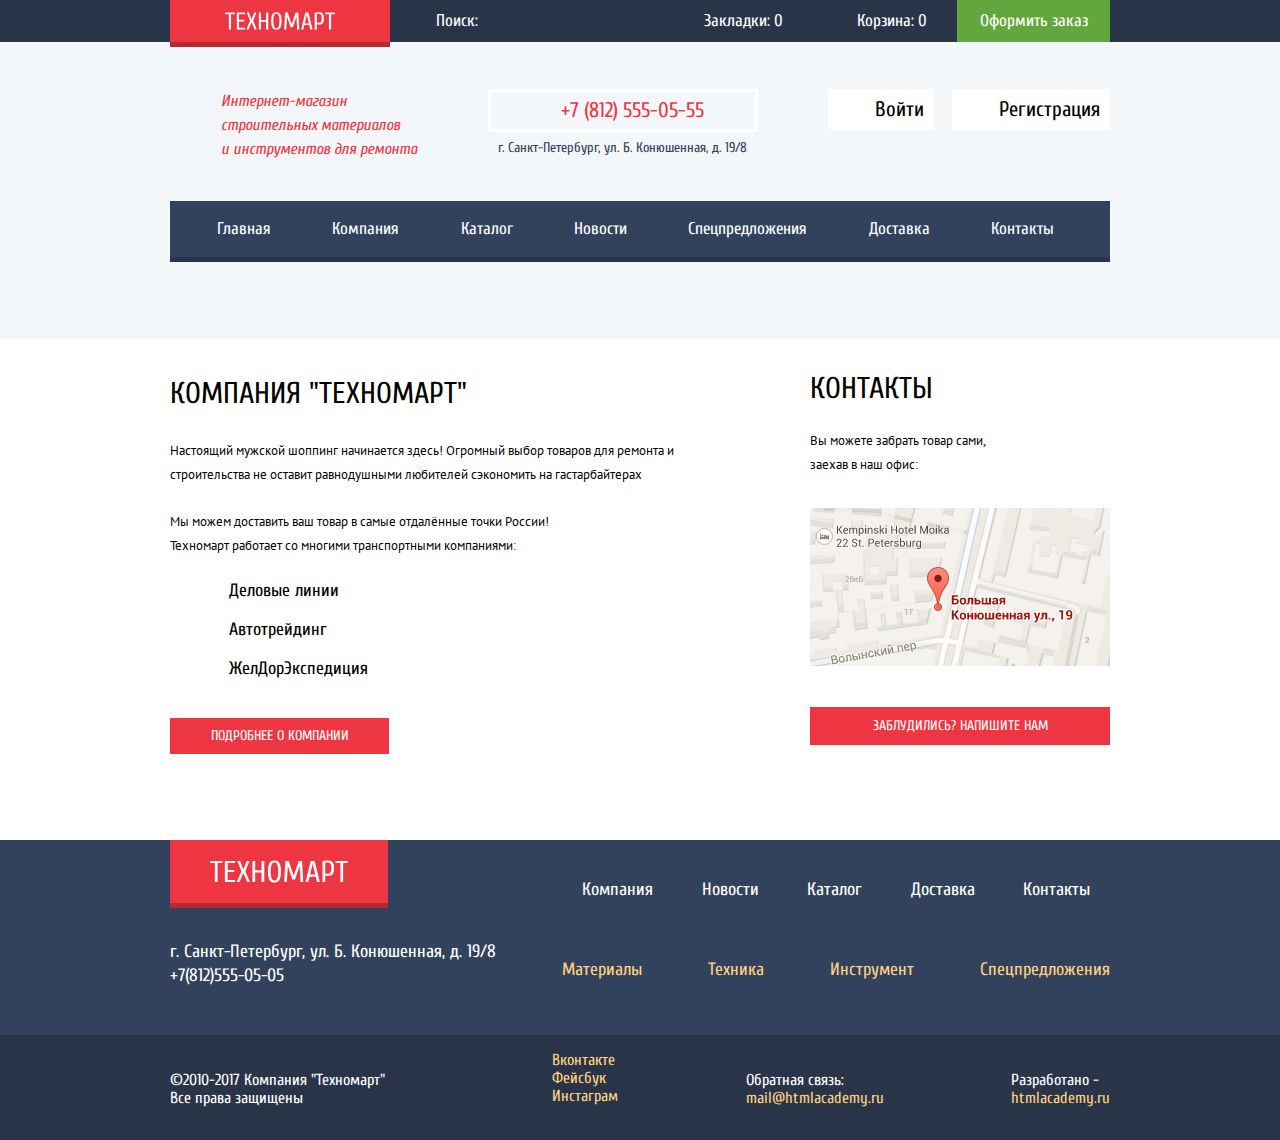
==== index.html @ fca1a218 "Исправления" ====
<!DOCTYPE html>
<html lang="ru">
  <head>
    <meta charset="utf-8">
    <title>Техномарт</title>
    <link href="https://fonts.googleapis.com/css?family=Cuprum:400,400i,700,700i%7CPT+Sans:400,700&amp;subset=cyrillic" rel="stylesheet">
    <link href="css/normalize.css" rel="stylesheet">
    <link href="css/style.css" rel="stylesheet">
  </head>
  <body>
    <header class="main-header">
      <nav class="main-navigation">
        <div class="header-top-wrapper">
          <div class="header-top center">
            <a class="main-logo">
              <img class="logo" src="img/logo-technomart.svg" width="110" height="18" alt="Техномарт">
            </a>
            <form action="https://echo.htmlacademy.ru" method="get" class="search">
              <input class="search" type="search"  name="search" placeholder="Поиск:">
            </form>
            <ul class="purchases">
              <li>
                <a href="#">Закладки: 0</a>
              </li>
              <li>
                <a class="cart" href="#">Корзина: 0</a>
              </li>
              <li class="order">
                <a href="#">Оформить заказ</a>
              </li>
            </ul>
          </div>
        </div>
        <div class="header-wrapper center">
          <div class="header-center">
            <span class="description">Интернет-магазин<br>строительных материалов<br>и инструментов для ремонта</span>
            <address class="header-address">
              <span class="header-phone">+7 (812) 555-05-55</span>
              г. Санкт-Петербург, ул. Б. Конюшенная, д. 19/8
            </address>
            <ul class="user-navigation">
              <li>
                <a class="button white-button" href="#">Войти</a>
              </li>
              <li>
                <a class="button white-button" href="#">Регистрация</a>
              </li>
            </ul>
          </div>
          <ul class="navigation">
            <li class="navigation-current">
              <a href="#">Главная</a>
            </li>
            <li>
              <a href="company.html">Компания</a>
            </li>
            <li>
              <a href="catalog.html">Каталог</a>
            </li>
            <li>
              <a href="news.html">Новости</a>
            </li>
            <li>
              <a href="special.html">Спецпредложения</a>
            </li>
            <li>
              <a href="delivery.html">Доставка</a>
            </li>
            <li>
              <a href="contacts.html">Контакты</a>
            </li>
          </ul>
        </div>
      </nav>
    </header>
    <main class="container center">
      <section class="company">
        <h3 class="caption">Компания "Техномарт"</h3>
        <p>Настоящий мужской шоппинг начинается здесь! Огромный выбор товаров для ремонта и строительства не оставит равнодушными любителей сэкономить на гастарбайтерах<p>
        <p>Мы можем доставить ваш товар в самые отдалённые точки России!<br>Техномарт работает со многими транспортными компаниями:</p>
        <ul>
          <li>Деловые линии</li>
          <li>Автотрейдинг</li>
          <li>ЖелДорЭкспедиция</li>
        </ul>
        <a class="button red-button" href="company.html">Подробнее о компании</a>
      </section>
      <section class="contacts">
        <h2 class="caption">Контакты</h2>
        <p>Вы можете забрать товар сами,<br>заехав в наш офис:</p>
        <img class="map-img" src="img/map.jpg" alt="Большая Конюшенная, 19">
        <button class="button red-button" type="button">Заблудились? Напишите нам</button>
      </section>
    </main>
    <footer class="main-footer">
      <nav class="main-footer-navigation">
        <div class="footer-wrapper">
          <div class="footer-top center">
            <a class="main-logo">
              <img class="logo" src="img/logo-technomart.svg" width="138" height="23" alt="Техномарт">
            </a>
            <ul class="sections">
              <li>
                <a href="company.html">Компания</a>
              </li>
              <li>
                <a href="news.html">Новости</a>
              </li>
              <li>
                <a href="catalog.html">Каталог</a>
              </li>
              <li>
                <a href="delivery.html">Доставка</a>
              </li>
              <li>
                <a href="contacts.html">Контакты</a>
              </li>
            </ul>
          </div>
          <div class="footer-center center">
            <address class="footer-address">г. Санкт-Петербург, ул. Б. Конюшенная, д. 19/8<br>+7(812)555-05-05</address>
            <ul class="goods">
              <li>
                <a href="#">Материалы</a>
              </li>
              <li>
                <a href="#">Техника</a>
              </li>
              <li>
                <a href="#">Инструмент</a>
              </li>
              <li>
                <a href="special.html">Спецпредложения</a>
              </li>
            </ul>
          </div>
        </div>
      </nav>
      <div class="feedback-wrapper">
        <section class="feedback center">
          <h2 class="visually-hidden">Обратная связь</h2>
          <p class="footer-copyright">
            ©2010-2017 Компания "Техномарт"<br>Все права защищены
          </p>
          <ul class="footer-social">
            <li>
              <a class="social-button" href="#" aria-label="Техномарт на ВКонтакте">Вконтакте</a>
            </li>
            <li>
              <a class="social-button" href="#" aria-label="Техномарт на Фейсбуке">Фейсбук</a>
            </li>
            <li>
              <a class="social-button" href="#" aria-label="Техномарт на Инстаграме">Инстаграм</a>
            </li>
          </ul>
          <p class="footer-feedback">
            Обратная связь:
            <a href="mailto:mail@mail.ru"><br>mail@htmlacademy.ru</a>
          </p>
          <p class="developers">
            Разработано -<br>
            <a href="https://htmlacademy.ru/intensive/htmlcss">htmlacademy.ru</a>
          </p>
        </section>
      </div>
    </footer>
    <section class="modal modal-letter">
      <h2 class="visually-hidden">Напишите нам</h2>
      <button class="modal-close" type="button">Закрыть</button>
      <form action="https://echo.htmlacademy.ru" method="get">
        <label for="1">Ваше Имя:</label>
        <input type="text" placeholder="Имя Фамилия" id="1">
        <label for="2">Ваш e-mail:</label>
        <input type="text" placeholder="email@example.com" id="2">
        <label for="3">Текст письма:</label>
        <textarea rows="6" id="3">В свободной форме</textarea>
        <button type="submit">ОТПРАВИТЬ</button>
      </form>
    </section>
    <section class="modal modal-map">
      <h2 class="visually-hidden">Карта</h2>
      <button class="modal-close" type="button">Закрыть</button>
      <img src="img/map-big.jpg" alt="Большая Конюшенная, дом 19/8">
    </section>
  </body>
</html>
---- css/style.css ----
body {
  margin: 0;
  padding: 0;
  font-family: "Cuprum", "PT Sans", Arial, sans-serif;
  font-size: 14px;
  line-height: 24px;
  font-weight: 400;
  color: #32425c;
  background-color: #ffffff;
}
a {
  text-decoration: none;
}
.main-header {
  background-color: #f4f7f9;
}
.main-navigation {
  font-size: 17px;
  line-height: 24px;
  color: #32425c;
  margin: 0;
  padding-bottom: 60px;
}
.main-navigation ul {
  list-style: none;
}
.main-navigation a {
  color: #ffffff;
}
.header-top-wrapper {
  background-color: #293449;
  width: 100%;
  height: 42px;
  margin: 0;
  margin-bottom: 47px;
}
.center {
  width: 940px;
  margin: 0 auto;
}
.header-top {
  display: flex;
  justify-content: space-between;
}
.logo {
  background-color: #ee3643;
  padding: 12px 55px;
  border-bottom: solid 5px #b52933;
  margin: 0;
  display: block;
}
.footer-top .logo {
  background-color: #ee3643;
  border-bottom: solid 5px #b52933;
  margin: 0;
  padding: 20px 40px;
  display: block;
}
.logo:hover {
  background-color: #ca2c37;
}
.logo:focus {
  background-color: #ee3643;
}
.logo:active {
  background-color: #ba2732;
}
.search input {
  font-size: 17px;
  line-height: 18px;
  color: #ffffff;
  background-color: #293449;
  border: none;
  padding: 12px 46px;
  width: 270px;
  margin: 0;
}
.search input::-webkit-input-placeholder {
  color: #ffffff;
 }
 .search input:hover {
   background-color: #212a3a;
 }
 .search input:focus {
   background-color: #ffffff;
   color: #000000;
 }
 .search input:active {
   background-color: #293449;
 }
.purchases {
  display: flex;
  justify-content: space-between;
  margin: 0;
  padding: 0;
  width: 450px;
}
.purchases li {
  flex-grow: 1;
}
.purchases a {
  display: block;
  padding: 9px 9px 9px 44px;
}
.purchases a:hover {
  background-color: #212a3a;
}
.purchases a:focus {
  background-color: #293449;
}
.purchases a:active {
  background-color: #161d29;
}
.order a {
  background-color: #63a63e;
  margin: 0;
  padding: 9px 12px;
  text-align: center;
}
.order a:hover {
  background-color: #5fbb2d;
}
.order a:focus {
  background-color: #63a63e;
}
.order a:active {
  background-color: #518534;
}
.header-center {
  display: flex;
  justify-content: space-between;
  margin-bottom: 40px;
}
.description {
  font-size: 16px;
  color: #ee3643;
  font-style: italic;
  margin: 0;
  margin-left: 51px;
}
.header-address {
  font-size: 14px;
  line-height: 24px;
  width: 270px;
  font-style: normal;
  text-align: center;
  margin: 0;
}
.header-phone {
  font-size: 21px;
  line-height: 21px;
  text-align: center;
  color: #ee3643;
  border: solid #ffffff;
  padding: 8px 30px 8px 50px;
  margin: 0;
  margin-bottom: 4px;
  display: block;
}
.button {
  font-size: 14px;
  text-align: center;
  border: none;
  text-transform: uppercase;
  cursor: pointer;
}
.user-navigation {
  display: flex;
  flex-wrap: wrap;
  justify-content: space-between;
  width: 282px;
  height: 47px;
  margin: 0;
  padding: 0;
}
 .user-navigation .white-button {
  font-size: 21px;
  line-height: 21px;
  color: #000000;
  background-color: #ffffff;
  text-transform: none;
  padding: 10px;
  margin: 0;
  display: block;
}
.user-navigation a:first-child {
  padding-left: 47px;
}
.user-navigationa :nth-child(2) {
  padding-right: 50px;
}
.user-navigation a:hover {
  color: #ee3643;
}
.user-navigation a:active {
  color: #cacaca;
}
.navigation {
  background-color: #32425c;
  display: flex;
  justify-content: space-between;
  border-bottom: solid 5px #293449;
  padding: 0 25px 0 16px;
}
.navigation li {
  flex-grow: 1;
}
.navigation a {
  display: block;
  padding: 16px;
  text-align: center;
}
.navigation a:hover {
  background-color: #293449;
}
.navigation a:focus {
  background-color: #293449;
}
.navigation a:active {
  color: #a8abaf;
  background-color: #1d2739;
}
.container {
  padding: 10px;
  margin-bottom: 76px;
  display: flex;
  justify-content: space-between;
}
.container ul {
  list-style: none;
}
.company,
.contacts {
  font-family: "PT Sans", Arial, sans-serif;
  font-size: 13px;
  line-height: 24px;
  color: #000000;
}
.company {
  width: 540px;
}
.contacts {
  width: 300px;
}
.company p {
  margin-bottom: 23px;
}
.contacts p {
  margin-bottom: 31px;
}
.caption {
  font-family: "Cuprum", Arial, sans-serif;
  font-size: 30px;
  line-height: 30px;
  font-weight:400;
  text-transform: uppercase;
}
.map-img {
  margin-bottom: 33px;
}
.contacts .red-button {
  height: 38px;
  width: 100%;
}
.company .red-button {
  width: 207px;
  display: block;
  padding: 6px;
}
.company li {
  font-family: "Cuprum", Arial, sans-serif;
  font-size: 18px;
  line-height: 20px;
  margin: 19px;
}
.company ul {
  margin-bottom: 39px;
}
.red-button {
  font-family: "Cuprum", Arial, sans-serif;
  font-size: 14px;
  color: #ffffff;
  background-color: #ee3643;
}
.red-button:hover {
  background-color: #ca2c37;
}
.red-button:active {
  background-color: #ba2732;
}
.main-footer {
  font-size: 18px;
  line-height: 24px;
  color: #ffffff;
}
.footer-wrapper {
  width: 100%;
  height: 195px;
  background-color: #32425c;
  box-sizing: border-box;
}
.main-footer ul {
  list-style: none;
}
.sections a {
  color: #ffffff;
}
.goods a {
  color: #ffd180;
}
.footer-address {
  font-style: normal;
}
.footer-top,
.footer-center {
  display: flex;
  justify-content: space-between;
}
.sections {
  display: flex;
  width: 548px;
  justify-content: space-between;
}
.sections a {
  padding: 20px;
  display: block;
}
.goods {
  display: flex;
  width: 548px;
  justify-content: space-between;
}
.goods a {
  display: block;
  margin: 0;
  padding: 0;
}
.feedback {
  font-size: 16px;
  line-height: 18px;
  color: #ffffff;
  display: flex;
  justify-content: space-between;

}
.footer-feedback,
.developers {
  padding-top: 20px;
}
.footer-feedback a:hover,
.developers a:hover {
  text-decoration: underline;
}
.footer-feedback a:active,
.developers a:active {
  color: #ee3643;
}
.feedback-wrapper {
  width: 100%;
  height: 105px;
  background-color: #293449;
  box-sizing: border-box;
}
.feedback a {
  color: #ffd180;
}
.feedback a:active {
  color: #ee3643;
}
.footer-copyright {
  padding-top: 20px;

}
.sections a:hover {
text-decoration: underline;
}
.sections a:active {
opacity: 0.5;
}
.goods a:hover {
  text-decoration: underline;
}
.goods a:active {
opacity: 0.5;
}
.breadcrumbs {
  font-family: "PT Sans", Arial, sans-serif;
  font-size: 13px;
  line-height: 18px;
  text-transform: uppercase;
  display: flex;
  justify-content: space-between;
  width: 390px;
  margin-left: 0;
  margin-right: auto;
  margin-bottom: 10px;
  list-style: none;
}
.breadcrumbs a {
  color: #000000;
}
.container-catalog {
  display: flex;
  flex-direction: column;
}
.wrapper {
  display: flex;
}
.container-catalog .title {
  font-size: 30px;
  line-height: 30px;
  text-transform: uppercase;
  display: block;
  background-color: #f2f6f8;
  margin-bottom: 30px;
  padding: 30px;
}
.filters {
  width: 220px;
}
.filter {
  font-family: "PT Sans", Arial, sans-serif;
  font-size: 15px;
  line-height: 20px;
  color: #000000;
  text-transform: uppercase;
}
.fieldset {
  border: none;
}
.filter-name {
  font-size: 13px;
  line-height: 30px;
  font-weight: bold;
}
.filter .white-button {
  font-size: 13px;
  text-align: center;
  color: #000000;
  background-color: #ffffff;
  text-transform: uppercase;
  border: 1px solid #e5e5e5;
}
.catalog {
  display: flex;
  flex-wrap: wrap;
  justify-content: space-between;
}
.catalog-items {
  display: flex;
  flex-wrap: wrap;
  justify-content: space-between;
  margin: 0;
  padding: 0;
}
.catalog h3 {
  font-family: "PT Sans", Arial, sans-serif;
  font-size: 18px;
  font-weight: bold;
  line-height: 20px;
  text-align: center;
  padding: 15px;
  margin: 0;
}
.catalog-item {
  position: relative;
  display: flex;
  flex-direction: column;
  margin-right: 20px;
  margin-bottom: 20px;
  background-color: #fff;
  border: 1px solid #eaeaea;
  flex-shrink: 1;
}
.catalog-item:hover {
  box-shadow: 5px 5px 5px 5px rgba(41, 52, 73, 50%);
}
.catalog-item a {
  color: #000000;
}
.old-price {
 font-size: 18px;
 line-height: 20px;
 font-weight: 700;
 color: #999999;
 text-decoration:line-through;
 text-align: center;
 padding: 0;
 margin: 0;
}
.catalog-item .red-arrow-button {
  font-size: 17px;
  font-weight: bold;
  color: #ffffff;
  background-color: #ee3643;
  padding: 10px;
  position: absolute;
  left: 70px;
  top: 240px;
}
.green-button {
  font-size: 14px;
  line-height: 18px;
  color: #ffffff;
  background-color: #63a63e;
  border: solid #63a63e;
  padding: 5px 20px;
  border-radius: 2px;
}
.green-button:hover {
  background-color: #5fbb2d;
  border: solid #5fbb2d;
  box-shadow: 0 2px 0 0 #367315;
}
.green-border-button {
  font-size: 14px;
  line-height: 18px;
  color: #000000;
  background-color: #ffffff;
  border: solid #63a63e;
  padding: 5px 20px;
  border-radius: 2px;
}
.green-border-button:hover {
  border: solid #32425c;
}
.product-buttons {
  display: flex;
  flex-direction: column;
}
.cart-full {
  background-color: #ee3643;
}
.logo:hover {
  background-color: #ca2c37;
}
.user-navigation .underlined-button {
  font-size: 16px;
  line-height: 18px;
  color: #32425c;
  text-transform: none;
  text-decoration: underline;
}
.pagination-list {
  display: flex;
  justify-content: space-between;
  width: 201px;
}
.pagination-list .pagination-item {
  font-size: 13px;
  line-height: 18px;
  color: #000000;
  text-transform: uppercase;
  border: solid 1px #e5e5e5;
  padding: 8px 15px;
  margin: 5px;
  border-radius: 4px;
}
 .pagination-list .pagination-item-current {
  color: #ffffff;
  background-color: #ee3643;
  border: solid 1px #ee3643;
  padding: 8px 17px;
}
.pagination-item:hover {
border: solid 1px #bdc6ca;
}
.product-buttons {
  display: none;
}
.catalog-item:hover img {
  display: none;
}
.catalog-item:hover .product-buttons {
  display: block;
}
  .modal-map,
  .modal-buy,
  .modal-letter {
    display: none;
  }
.visually-hidden {
    position: absolute;
    width: 1px;
    height: 1px;
    margin: -1px;
    border: 0;
    padding: 0;
    clip: rect (0 0 0 0);
    overflow: hidden;
  }
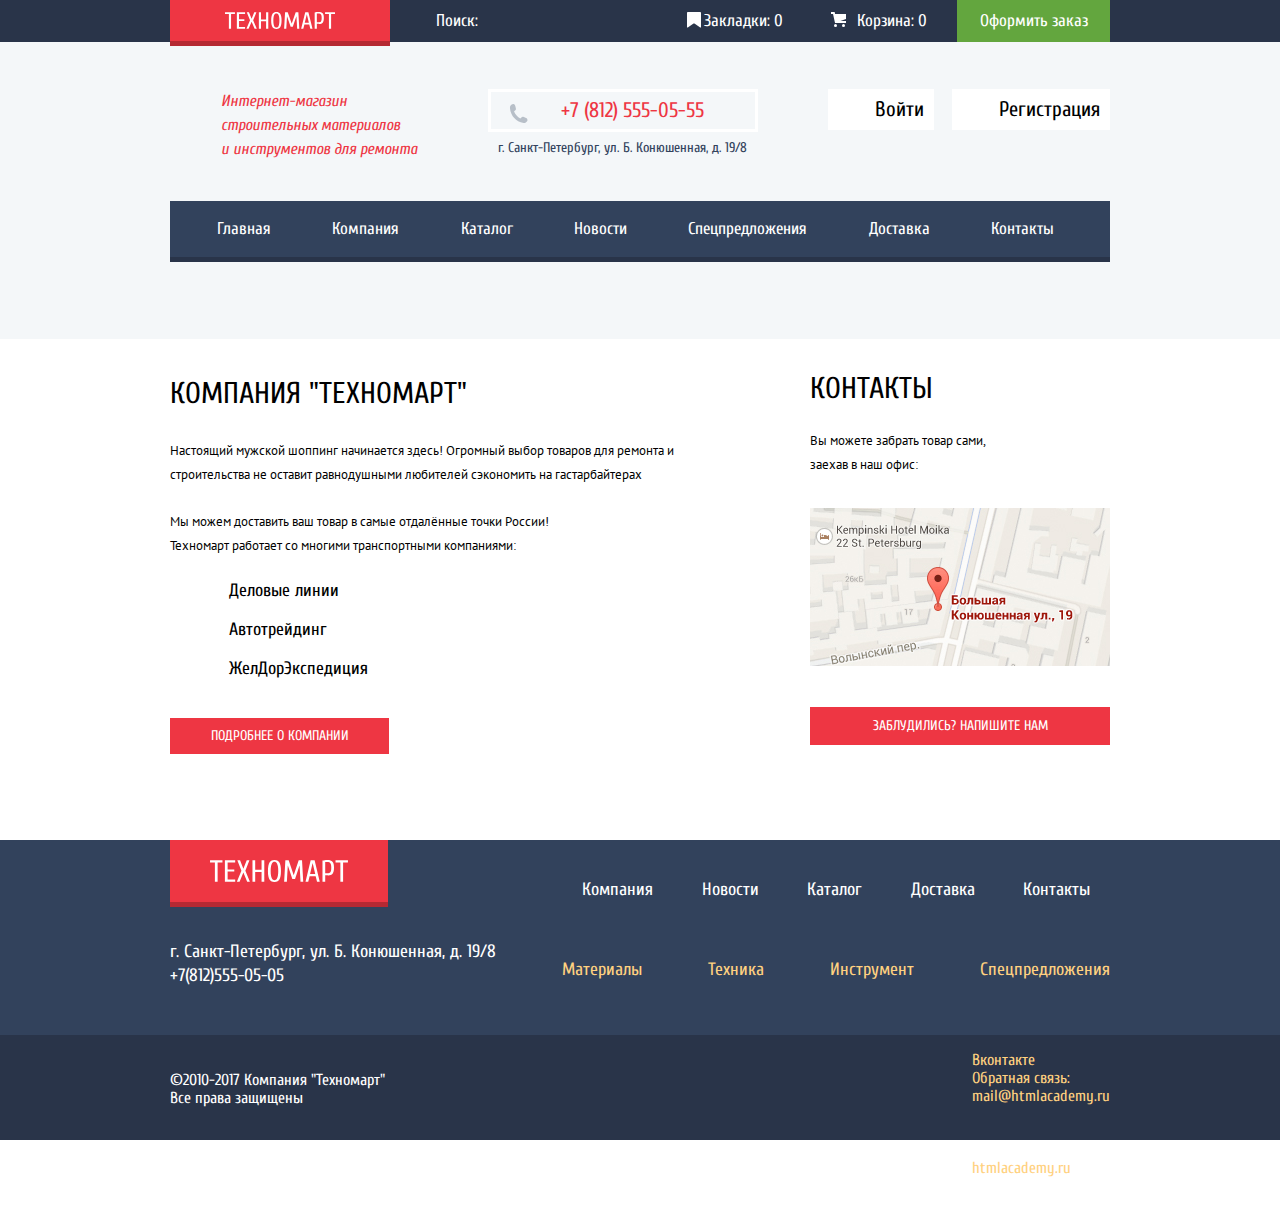
==== commit d39837d8: "Задание 7" ====
--- a/index.html
+++ b/index.html
@@ -16,11 +16,11 @@
               <img class="logo" src="img/logo-technomart.svg" width="110" height="18" alt="Техномарт">
             </a>
             <form action="https://echo.htmlacademy.ru" method="get" class="search">
-              <input class="search" type="search"  name="search" placeholder="Поиск:">
+              <input class="search-input" type="search"  name="search" placeholder="Поиск:">
             </form>
             <ul class="purchases">
               <li>
-                <a href="#">Закладки: 0</a>
+                <a class="bookmarks" href="#">Закладки: 0</a>
               </li>
               <li>
                 <a class="cart" href="#">Корзина: 0</a>
@@ -144,13 +144,13 @@
           </p>
           <ul class="footer-social">
             <li>
-              <a class="social-button" href="#" aria-label="Техномарт на ВКонтакте">Вконтакте</a>
+              <a class="social-button" href="#" aria-label="Техномарт на ВКонтакте"><span class="visually-hidden>">Вконтакте</span></a>
             </li>
             <li>
-              <a class="social-button" href="#" aria-label="Техномарт на Фейсбуке">Фейсбук</a>
+              <a class="social-button" href="#" aria-label="Техномарт на Фейсбуке"><span class="visually-hidden>Фейсбук</span></a>
             </li>
             <li>
-              <a class="social-button" href="#" aria-label="Техномарт на Инстаграме">Инстаграм</a>
+              <a class="social-button" href="#" aria-label="Техномарт на Инстаграме"><span class="visually-hidden>Инстаграм</span></a>
             </li>
           </ul>
           <p class="footer-feedback">
--- a/css/style.css
+++ b/css/style.css
@@ -11,6 +11,10 @@
 a {
   text-decoration: none;
 }
+img {
+  max-width: 100%;
+  height: auto;
+}
 .main-header {
   background-color: #f4f7f9;
 }
@@ -65,7 +69,7 @@
 .logo:active {
   background-color: #ba2732;
 }
-.search input {
+.search-input {
   font-size: 17px;
   line-height: 18px;
   color: #ffffff;
@@ -75,17 +79,17 @@
   width: 270px;
   margin: 0;
 }
-.search input::-webkit-input-placeholder {
+.search-input::-webkit-input-placeholder {
   color: #ffffff;
  }
- .search input:hover {
+ .search-input:hover {
    background-color: #212a3a;
  }
- .search input:focus {
+ .search-input:focus {
    background-color: #ffffff;
    color: #000000;
  }
- .search input:active {
+ .search-input:active {
    background-color: #293449;
  }
 .purchases {
@@ -449,6 +453,8 @@
 .catalog-items {
   display: flex;
   flex-wrap: wrap;
+  align-content: stretch;
+  align-items: stretch;
   justify-content: space-between;
   margin: 0;
   padding: 0;
@@ -463,17 +469,21 @@
   margin: 0;
 }
 .catalog-item {
-  position: relative;
   display: flex;
   flex-direction: column;
-  margin-right: 20px;
-  margin-bottom: 20px;
+  justify-content: space-between;
+  align-items: center;
   background-color: #fff;
   border: 1px solid #eaeaea;
-  flex-shrink: 1;
+  width: 220px;
+  margin-right: 20px;
+  margin-bottom: 20px
 }
 .catalog-item:hover {
   box-shadow: 5px 5px 5px 5px rgba(41, 52, 73, 50%);
+  display: flex;
+  flex-wrap: wrap;
+  justify-content: space-between;
 }
 .catalog-item a {
   color: #000000;
@@ -493,10 +503,7 @@
   font-weight: bold;
   color: #ffffff;
   background-color: #ee3643;
-  padding: 10px;
-  position: absolute;
-  left: 70px;
-  top: 240px;
+  padding: 7px;
 }
 .green-button {
   font-size: 14px;
@@ -504,8 +511,10 @@
   color: #ffffff;
   background-color: #63a63e;
   border: solid #63a63e;
-  padding: 5px 20px;
+  padding: 5px 43px;
   border-radius: 2px;
+  display: block;
+  margin: 40px 20px 10px 20px;
 }
 .green-button:hover {
   background-color: #5fbb2d;
@@ -518,8 +527,10 @@
   color: #000000;
   background-color: #ffffff;
   border: solid #63a63e;
-  padding: 5px 20px;
+  padding: 5px 30px;
   border-radius: 2px;
+  display: block;
+  margin: 0 20px;
 }
 .green-border-button:hover {
   border: solid #32425c;
@@ -527,6 +538,9 @@
 .product-buttons {
   display: flex;
   flex-direction: column;
+  justify-content: space-between;
+  width: 220px;
+  padding-left: 25px;
 }
 .cart-full {
   background-color: #ee3643;
@@ -574,18 +588,90 @@
 .catalog-item:hover .product-buttons {
   display: block;
 }
+.search {
+  position: relative;
+}
+.search-input::before {
+  content: "";
+  position: absolute;
+  width: 17px;
+  height: 17px;
+  background-image: url(/img/icon-search.svg);
+  background-repeat: no-repeat;
+  background-position: 0 0;
+  top: 15px;
+  left: 16px;
+}
+.purchases .bookmarks {
+  position: relative;
+}
+.purchases .bookmarks::before {
+  content: "";
+  position: absolute;
+  width: 16px;
+  height: 18px;
+  background-image: url(/img/icon-bookmark.svg);
+  background-repeat: no-repeat;
+  background-position: 0 0;
+  top: 12px;
+  left: 27px;
+}
+.cart {
+  position: relative;
+}
+.cart::before {
+  content: "";
+  position: absolute;
+  width: 17px;
+  height: 17px;
+  background-image: url(/img/icon-cart.svg);
+  background-repeat: no-repeat;
+  background-position: 0 0;
+  top: 12px;
+  left: 18px;
+}
+.header-phone {
+  position: relative;
+}
+.header-phone::before {
+  content: "";
+  position: absolute;
+  width: 20px;
+  height: 20px;
+  background-image: url(/img/icon-phone.svg);
+  background-repeat: no-repeat;
+  background-position: 0 0;
+  top: 12px;
+  left: 18px;
+}
+.user-navigaton a {
+  position: relative;
+}
+.user-navigaton a::before {
+  content: "";
+  position: absolute;
+  width: 21px;
+  height: 19px;
+  background-image: url(/img/icon-login.svg);
+  background-repeat: no-repeat;
+  background-position: 0 0;
+  top: 14px;
+  left: 15px;
+}
   .modal-map,
   .modal-buy,
   .modal-letter {
-    display: none;
-  }
-.visually-hidden {
-    position: absolute;
-    width: 1px;
-    height: 1px;
-    margin: -1px;
-    border: 0;
-    padding: 0;
-    clip: rect (0 0 0 0);
-    overflow: hidden;
-  }
+   display: none;
+}
+.visually-hidden:not(:focus):not(:active) {
+  position: absolute;
+  width: 1px;
+  height: 1px;
+  margin: -1px;
+  border: 0;
+  padding: 0;
+  white-space: nowrap;
+  clip-path: inset(100%);
+  clip: rect(0 0 0 0);
+  overflow: hidden;
+}
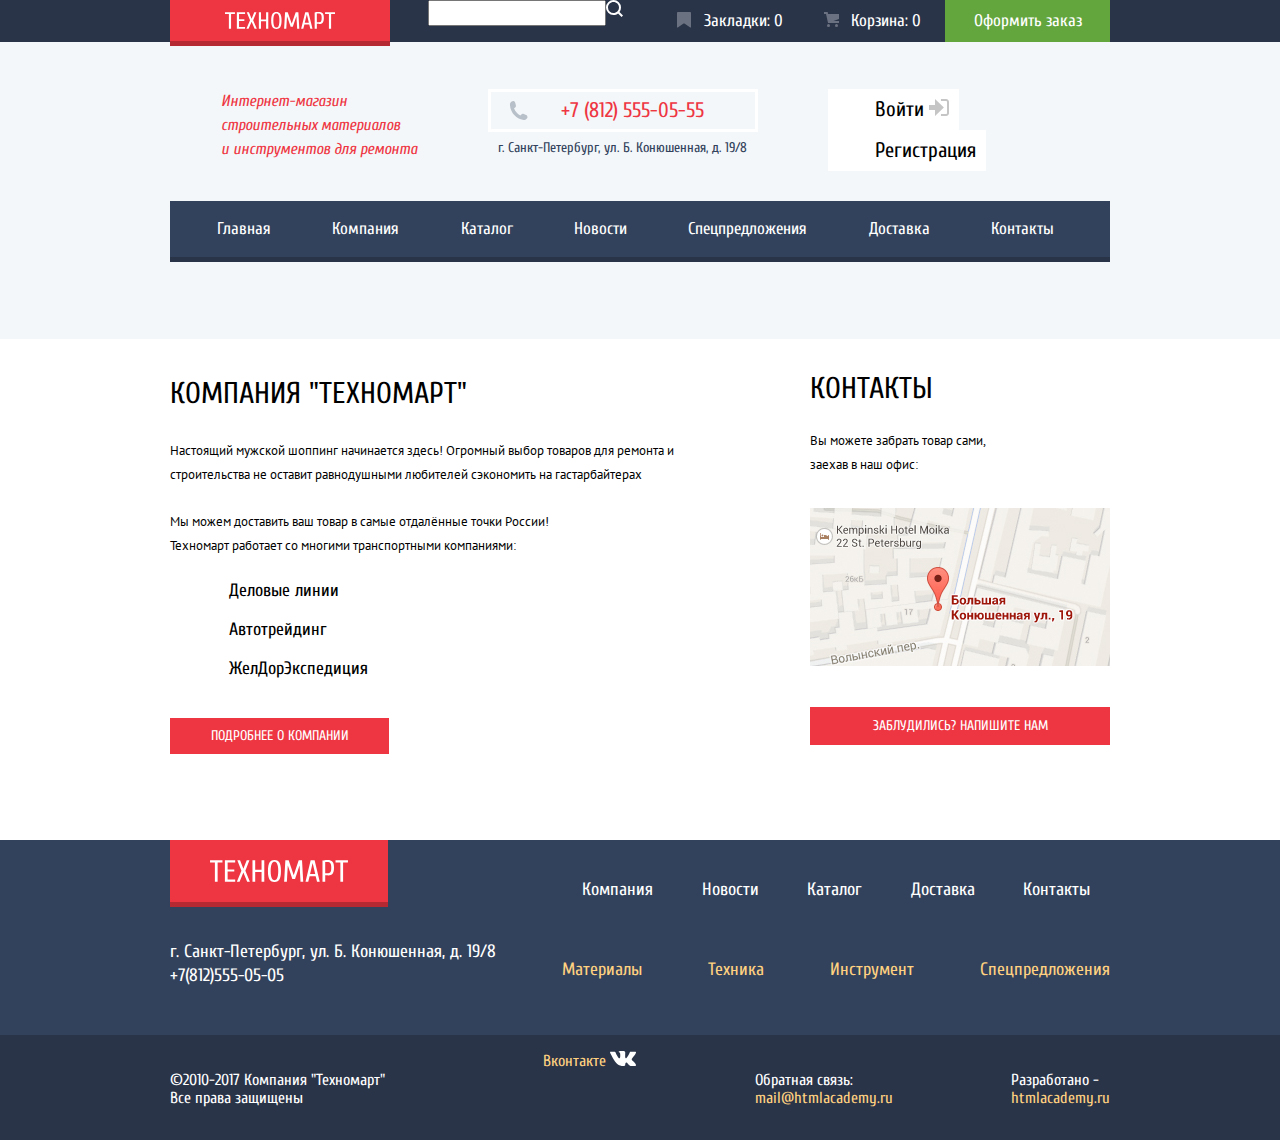
==== commit 6513a359: "7 задание" ====
--- a/index.html
+++ b/index.html
@@ -16,7 +16,13 @@
               <img class="logo" src="img/logo-technomart.svg" width="110" height="18" alt="Техномарт">
             </a>
             <form action="https://echo.htmlacademy.ru" method="get" class="search">
-              <input class="search-input" type="search"  name="search" placeholder="Поиск:">
+              <div class="search-wrapper">
+                <input class="search-input" type="search"  name="search" placeholder="Поиск:">
+                <svg class="icon" xmlns="http://www.w3.org/2000/svg" width="17" height="17" viewBox="0 0 17 17"><path fill="#ffffff"
+                  d="M17 15.586l-3.542-3.542A7.465 7.465 0 0 0 15 7.5 7.5 7.5 0 1 0 7.5 15c1.71 0 3.282-.579 4.544-1.542L15.586
+                  17 17 15.586zM2 7.5C2 4.467 4.467 2 7.5 2 10.532 2 13 4.467 13 7.5c0 3.032-2.468 5.5-5.5 5.5A5.506 5.506 0 0 1
+                   2 7.5z"/></svg>
+               </div>
             </form>
             <ul class="purchases">
               <li>
@@ -40,7 +46,10 @@
             </address>
             <ul class="user-navigation">
               <li>
-                <a class="button white-button" href="#">Войти</a>
+                <a class="button white-button" href="#">Войти
+                  <svg xmlns="http://www.w3.org/2000/svg" width="20" height="17" viewBox="0 0 20 17"><path fill="#c5c5c5" d="M14.875 8.5L6 0v6H0v5h6v6z"/><path fill="#c5c5c5" d="M16.986 15.01h-5.027V17h5.027c2.178 0 3.004-1.81 3.029-3.026V3.028C19.99 1.811 19.164 0 16.986 0h-5.027v1.99h5.027c.839 0 .992.681 1.01 1.057v10.904c-.017.376-.171 1.059-1.01 1.059z"/>
+                  </svg>
+                </a>
               </li>
               <li>
                 <a class="button white-button" href="#">Регистрация</a>
@@ -144,13 +153,22 @@
           </p>
           <ul class="footer-social">
             <li>
-              <a class="social-button" href="#" aria-label="Техномарт на ВКонтакте"><span class="visually-hidden>">Вконтакте</span></a>
-            </li>
-            <li>
-              <a class="social-button" href="#" aria-label="Техномарт на Фейсбуке"><span class="visually-hidden>Фейсбук</span></a>
-            </li>
-            <li>
-              <a class="social-button" href="#" aria-label="Техномарт на Инстаграме"><span class="visually-hidden>Инстаграм</span></a>
+              <a class="social-button" href="#" aria-label="Техномарт на ВКонтакте"><span class="visually-hidden>">Вконтакте</span>
+                <svg xmlns="http://www.w3.org/2000/svg" width="26" height="15" viewBox="0 0 26 15"><path fill="#FFF" d="M16.138 11.51c.956-.309 2.18 2.04 3.483 2.939.978.681 1.727.534 1.727.534l3.473-.05s1.815-.112.957-1.554c-.071-.12-.503-1.069-2.585-3.022-2.177-2.043-1.882-1.712.739-5.244 1.597-2.153 2.236-3.468 2.036-4.028-.192-.539-1.365-.399-1.365-.399L20.69.713c-.381.001-.704.119-.851.515-.003.004-.621 1.666-1.445 3.079-1.741 2.989-2.436 3.148-2.724 2.961-.661-.433-.494-1.737-.494-2.664 0-2.897.432-4.105-.846-4.417-.427-.104-.739-.172-1.828-.182-1.392-.021-2.574 0-3.244.329-.445.223-.786.712-.579.74.26.035.843.16 1.155.586.401.552.389 1.789.389 1.789s.229 3.411-.54 3.834c-.528.29-1.25-.302-2.803-3.016-.793-1.388-1.392-2.922-1.392-2.922s-.116-.285-.326-.441c-.25-.185-.6-.244-.6-.244L.848.684S.29.7.085.946c-.182.218-.015.668-.015.668s2.909 6.881 6.203 10.347c3.02 3.182 6.452 2.971 6.452 2.971h1.555s.469-.054.709-.312c.224-.24.214-.691.214-.691s-.031-2.109.935-2.419z"/>
+                </svg>
+              </a>
+            </li>
+            <li>
+              <a class="social-button" href="#" aria-label="Техномарт на Фейсбуке"><span class="visually-hidden>Фейсбук</span>
+                <svg xmlns="http://www.w3.org/2000/svg" width="12" height="22" viewBox="0 0 12 22"><path fill="#FFF" d="M12 4V0H8a4 4 0 0 0-4 4v4H0v4h4v10h4V12h4V8H8V4h4z"/>
+                </svg>
+              </a>
+            </li>
+            <li>
+              <a class="social-button" href="#" aria-label="Техномарт на Инстаграме"><span class="visually-hidden>Инстаграм</span>
+                <svg xmlns="http://www.w3.org/2000/svg" width="21" height="21" viewBox="0 0 21 21"><path fill="#FFF" d="M18 0H3C1.35 0 0 1.35 0 3v15c0 1.65 1.35 3 3 3h15c1.65 0 3-1.35 3-3V3c0-1.65-1.35-3-3-3zm-7.5 7c1.93 0 3.5 1.57 3.5 3.5S12.43 14 10.5 14 7 12.43 7 10.5 8.57 7 10.5 7zM18 18H3V9h1.181A6.504 6.504 0 0 0 4 10.5a6.5 6.5 0 1 0 13 0 6.45 6.45 0 0 0-.181-1.5H18v9zm0-11h-4V3h4v4z"/>
+                </svg>
+              </a>
             </li>
           </ul>
           <p class="footer-feedback">
--- a/css/style.css
+++ b/css/style.css
@@ -69,14 +69,18 @@
 .logo:active {
   background-color: #ba2732;
 }
+.search-wrapper {
+  display: flex;
+}
+}
 .search-input {
   font-size: 17px;
   line-height: 18px;
   color: #ffffff;
   background-color: #293449;
   border: none;
-  padding: 12px 46px;
   width: 270px;
+  padding: 12px;
   margin: 0;
 }
 .search-input::-webkit-input-placeholder {
@@ -97,7 +101,9 @@
   justify-content: space-between;
   margin: 0;
   padding: 0;
-  width: 450px;
+  max-width: 450px;
+  flex-wrap: wrap;
+  flex-grow: 1;
 }
 .purchases li {
   flex-grow: 1;
@@ -105,6 +111,7 @@
 .purchases a {
   display: block;
   padding: 9px 9px 9px 44px;
+  max-width: 150px;
 }
 .purchases a:hover {
   background-color: #212a3a;
@@ -118,8 +125,9 @@
 .order a {
   background-color: #63a63e;
   margin: 0;
-  padding: 9px 12px;
+  padding: 9px 21px;
   text-align: center;
+  display: block;
 }
 .order a:hover {
   background-color: #5fbb2d;
@@ -588,20 +596,6 @@
 .catalog-item:hover .product-buttons {
   display: block;
 }
-.search {
-  position: relative;
-}
-.search-input::before {
-  content: "";
-  position: absolute;
-  width: 17px;
-  height: 17px;
-  background-image: url(/img/icon-search.svg);
-  background-repeat: no-repeat;
-  background-position: 0 0;
-  top: 15px;
-  left: 16px;
-}
 .purchases .bookmarks {
   position: relative;
 }
@@ -610,13 +604,23 @@
   position: absolute;
   width: 16px;
   height: 18px;
-  background-image: url(/img/icon-bookmark.svg);
+  background-image: url(../img/icon-bookmark.svg);
   background-repeat: no-repeat;
   background-position: 0 0;
   top: 12px;
-  left: 27px;
-}
-.cart {
+  left: 17px;
+  opacity: 0.3;
+}
+.purchases .bookmarks:hover:before {
+  opacity: 1;
+}
+.purchases .bookmarks:focus:before {
+  opacity: 0.3;
+}
+.purchases .bookmarks:active:before {
+  opacity: 0.3;
+}
+.purchases .cart {
   position: relative;
 }
 .cart::before {
@@ -624,11 +628,21 @@
   position: absolute;
   width: 17px;
   height: 17px;
-  background-image: url(/img/icon-cart.svg);
+  background-image: url(../img/icon-cart.svg);
   background-repeat: no-repeat;
   background-position: 0 0;
   top: 12px;
-  left: 18px;
+  left: 17px;
+  opacity: 0.3;
+}
+.purchases .cart:hover:before {
+  opacity: 1;
+}
+.purchases .cart:focus:before {
+  opacity: 0.3;
+}
+.purchases .cart:active:before {
+  opacity: 0.3;
 }
 .header-phone {
   position: relative;
@@ -638,25 +652,20 @@
   position: absolute;
   width: 20px;
   height: 20px;
-  background-image: url(/img/icon-phone.svg);
+  background-image: url(../img/icon-phone.svg);
   background-repeat: no-repeat;
   background-position: 0 0;
-  top: 12px;
+  top: 9px;
   left: 18px;
 }
-.user-navigaton a {
-  position: relative;
-}
-.user-navigaton a::before {
-  content: "";
-  position: absolute;
-  width: 21px;
-  height: 19px;
-  background-image: url(/img/icon-login.svg);
-  background-repeat: no-repeat;
-  background-position: 0 0;
-  top: 14px;
-  left: 15px;
+.user-navigation .white-button:hover path {
+  fill: #32425c;
+}
+.social-button:hover path {
+fill: #ee3643;
+}
+.search-wrapper:hover path {
+  fill: #f0525d;
 }
   .modal-map,
   .modal-buy,
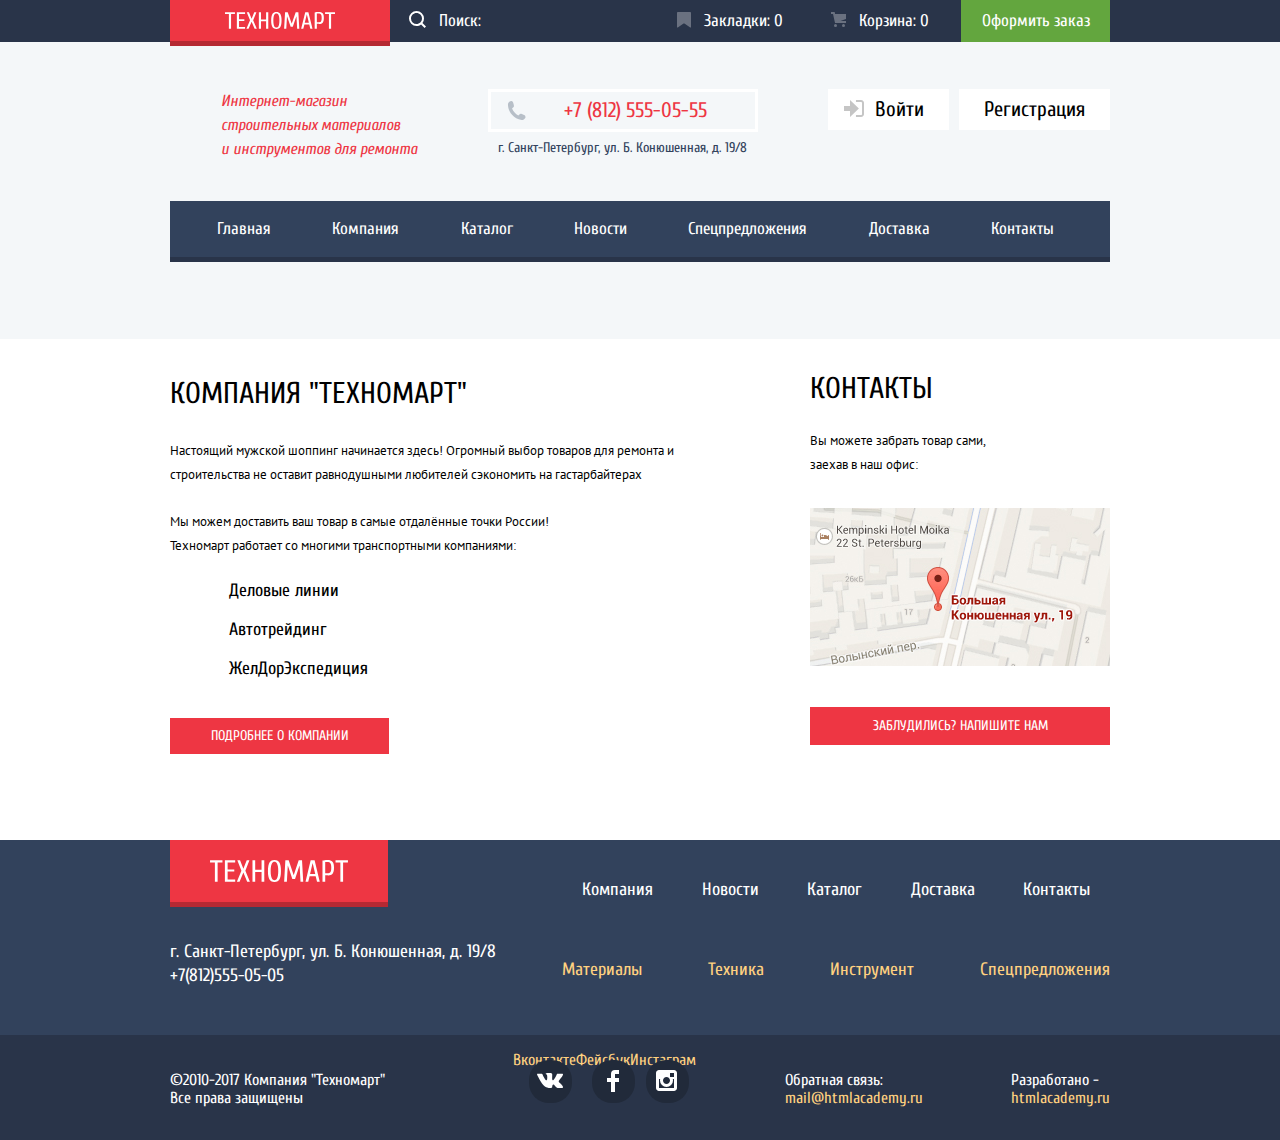
==== commit be638777: "Исправления" ====
--- a/index.html
+++ b/index.html
@@ -15,15 +15,16 @@
             <a class="main-logo">
               <img class="logo" src="img/logo-technomart.svg" width="110" height="18" alt="Техномарт">
             </a>
-            <form action="https://echo.htmlacademy.ru" method="get" class="search">
-              <div class="search-wrapper">
+            <div class="search-wrapper">
+              <form action="https://echo.htmlacademy.ru" method="get" class="search">
                 <input class="search-input" type="search"  name="search" placeholder="Поиск:">
                 <svg class="icon" xmlns="http://www.w3.org/2000/svg" width="17" height="17" viewBox="0 0 17 17"><path fill="#ffffff"
                   d="M17 15.586l-3.542-3.542A7.465 7.465 0 0 0 15 7.5 7.5 7.5 0 1 0 7.5 15c1.71 0 3.282-.579 4.544-1.542L15.586
                   17 17 15.586zM2 7.5C2 4.467 4.467 2 7.5 2 10.532 2 13 4.467 13 7.5c0 3.032-2.468 5.5-5.5 5.5A5.506 5.506 0 0 1
-                   2 7.5z"/></svg>
-               </div>
-            </form>
+                  2 7.5z"/>
+                </svg>
+              </form>
+            </div>
             <ul class="purchases">
               <li>
                 <a class="bookmarks" href="#">Закладки: 0</a>
@@ -46,13 +47,13 @@
             </address>
             <ul class="user-navigation">
               <li>
-                <a class="button white-button" href="#">Войти
+                <a class="button white-button log-in" href="#">Войти
                   <svg xmlns="http://www.w3.org/2000/svg" width="20" height="17" viewBox="0 0 20 17"><path fill="#c5c5c5" d="M14.875 8.5L6 0v6H0v5h6v6z"/><path fill="#c5c5c5" d="M16.986 15.01h-5.027V17h5.027c2.178 0 3.004-1.81 3.029-3.026V3.028C19.99 1.811 19.164 0 16.986 0h-5.027v1.99h5.027c.839 0 .992.681 1.01 1.057v10.904c-.017.376-.171 1.059-1.01 1.059z"/>
                   </svg>
                 </a>
               </li>
               <li>
-                <a class="button white-button" href="#">Регистрация</a>
+                <a class="button white-button registration" href="#">Регистрация</a>
               </li>
             </ul>
           </div>
@@ -153,22 +154,13 @@
           </p>
           <ul class="footer-social">
             <li>
-              <a class="social-button" href="#" aria-label="Техномарт на ВКонтакте"><span class="visually-hidden>">Вконтакте</span>
-                <svg xmlns="http://www.w3.org/2000/svg" width="26" height="15" viewBox="0 0 26 15"><path fill="#FFF" d="M16.138 11.51c.956-.309 2.18 2.04 3.483 2.939.978.681 1.727.534 1.727.534l3.473-.05s1.815-.112.957-1.554c-.071-.12-.503-1.069-2.585-3.022-2.177-2.043-1.882-1.712.739-5.244 1.597-2.153 2.236-3.468 2.036-4.028-.192-.539-1.365-.399-1.365-.399L20.69.713c-.381.001-.704.119-.851.515-.003.004-.621 1.666-1.445 3.079-1.741 2.989-2.436 3.148-2.724 2.961-.661-.433-.494-1.737-.494-2.664 0-2.897.432-4.105-.846-4.417-.427-.104-.739-.172-1.828-.182-1.392-.021-2.574 0-3.244.329-.445.223-.786.712-.579.74.26.035.843.16 1.155.586.401.552.389 1.789.389 1.789s.229 3.411-.54 3.834c-.528.29-1.25-.302-2.803-3.016-.793-1.388-1.392-2.922-1.392-2.922s-.116-.285-.326-.441c-.25-.185-.6-.244-.6-.244L.848.684S.29.7.085.946c-.182.218-.015.668-.015.668s2.909 6.881 6.203 10.347c3.02 3.182 6.452 2.971 6.452 2.971h1.555s.469-.054.709-.312c.224-.24.214-.691.214-.691s-.031-2.109.935-2.419z"/>
-                </svg>
-              </a>
+              <a class="social-button" href="#" aria-label="Техномарт на ВКонтакте"><span>Вконтакте</span></a>
             </li>
             <li>
-              <a class="social-button" href="#" aria-label="Техномарт на Фейсбуке"><span class="visually-hidden>Фейсбук</span>
-                <svg xmlns="http://www.w3.org/2000/svg" width="12" height="22" viewBox="0 0 12 22"><path fill="#FFF" d="M12 4V0H8a4 4 0 0 0-4 4v4H0v4h4v10h4V12h4V8H8V4h4z"/>
-                </svg>
-              </a>
+              <a class="social-button" href="#" aria-label="Техномарт на Фейсбуке"><span>Фейсбук</span></a>
             </li>
             <li>
-              <a class="social-button" href="#" aria-label="Техномарт на Инстаграме"><span class="visually-hidden>Инстаграм</span>
-                <svg xmlns="http://www.w3.org/2000/svg" width="21" height="21" viewBox="0 0 21 21"><path fill="#FFF" d="M18 0H3C1.35 0 0 1.35 0 3v15c0 1.65 1.35 3 3 3h15c1.65 0 3-1.35 3-3V3c0-1.65-1.35-3-3-3zm-7.5 7c1.93 0 3.5 1.57 3.5 3.5S12.43 14 10.5 14 7 12.43 7 10.5 8.57 7 10.5 7zM18 18H3V9h1.181A6.504 6.504 0 0 0 4 10.5a6.5 6.5 0 1 0 13 0 6.45 6.45 0 0 0-.181-1.5H18v9zm0-11h-4V3h4v4z"/>
-                </svg>
-              </a>
+              <a class="social-button" href="#" aria-label="Техномарт на Инстаграме"><span>Инстаграм</span></a>
             </li>
           </ul>
           <p class="footer-feedback">
--- a/css/style.css
+++ b/css/style.css
@@ -70,8 +70,7 @@
   background-color: #ba2732;
 }
 .search-wrapper {
-  display: flex;
-}
+  position: relative;
 }
 .search-input {
   font-size: 17px;
@@ -82,6 +81,13 @@
   width: 270px;
   padding: 12px;
   margin: 0;
+  padding-left: 49px;
+  display: flex;
+  width: 270px;
+  position: relative;
+}
+.search-input::-ms-clear {
+  display: none;
 }
 .search-input::-webkit-input-placeholder {
   color: #ffffff;
@@ -92,9 +98,16 @@
  .search-input:focus {
    background-color: #ffffff;
    color: #000000;
+   border: none;
  }
  .search-input:active {
    background-color: #293449;
+   border: none;
+ }
+ .icon {
+   position: absolute;
+   top: 11px;
+   left: 19px;
  }
 .purchases {
   display: flex;
@@ -125,7 +138,7 @@
 .order a {
   background-color: #63a63e;
   margin: 0;
-  padding: 9px 21px;
+  padding: 9px;
   text-align: center;
   display: block;
 }
@@ -164,7 +177,7 @@
   text-align: center;
   color: #ee3643;
   border: solid #ffffff;
-  padding: 8px 30px 8px 50px;
+  padding: 8px 30px 8px 55px;
   margin: 0;
   margin-bottom: 4px;
   display: block;
@@ -195,11 +208,33 @@
   margin: 0;
   display: block;
 }
-.user-navigation a:first-child {
+.user-navigation .log-in {
   padding-left: 47px;
-}
-.user-navigationa :nth-child(2) {
-  padding-right: 50px;
+  padding-right: 25px;
+  position: relative;
+}
+.user-navigation .registration {
+  padding: 10px 25px;
+}
+.user-navigation .user {
+  position: relative;
+  width: 100%;
+  padding: 12px 24px;
+}
+.user svg:first-child {
+  top: 12px;
+  left: 12px;
+  position: absolute;
+}
+.user svg:last-child {
+  top: 13px;
+  left: 250px;
+  position: absolute;
+}
+.log-in svg {
+  position: absolute;
+  top: 11px;
+  left: 16px;
 }
 .user-navigation a:hover {
   color: #ee3643;
@@ -632,7 +667,7 @@
   background-repeat: no-repeat;
   background-position: 0 0;
   top: 12px;
-  left: 17px;
+  left: 16px;
   opacity: 0.3;
 }
 .purchases .cart:hover:before {
@@ -656,16 +691,66 @@
   background-repeat: no-repeat;
   background-position: 0 0;
   top: 9px;
-  left: 18px;
+  left: 16px;
 }
 .user-navigation .white-button:hover path {
   fill: #32425c;
 }
-.social-button:hover path {
-fill: #ee3643;
-}
-.search-wrapper:hover path {
+.search-wrapper:focus path {
   fill: #f0525d;
+}
+.footer-social {
+  display: flex;
+}
+.footer-social li {
+  position: relative;
+}
+.footer-social li:first-child::before {
+  content: "";
+  position: absolute;
+  width: 43px;
+  height: 43px;
+  background-image: url(../img/icon-vk.svg);
+  background-repeat: no-repeat;
+  background-color: #212a3a;
+  background-position: 8px 13px;
+  top: 9px;
+  left: 16px;
+  border-radius: 20px;
+}
+.footer-social li:nth-child(2)::before {
+  content: "";
+  position: absolute;
+  width: 43px;
+  height: 43px;
+  background-image: url(../img/icon-fb.svg);
+  background-repeat: no-repeat;
+  background-color: #212a3a;
+  background-position: 15px 10px;
+  top: 9px;
+  left: 16px;
+  border-radius: 20px;
+}
+.footer-social li:last-child::before {
+  content: "";
+  position: absolute;
+  width: 43px;
+  height: 43px;
+  background-image: url(../img/icon-insta.svg);
+  background-repeat: no-repeat;
+  background-color: #212a3a;
+  background-position: 10px 10px;
+  top: 9px;
+  left: 16px;
+  border-radius: 20px;
+}
+.footer-social li:first-child:hover::before,
+.footer-social li:first-child:active::before,
+.footer-social li:nth-child(2):hover::before,
+.footer-social li:nth-child(2):active::before,
+.footer-social li:last-child:hover::before,
+.footer-social li:last-child:active::before {
+  background-color: #ee3643;
 }
   .modal-map,
   .modal-buy,
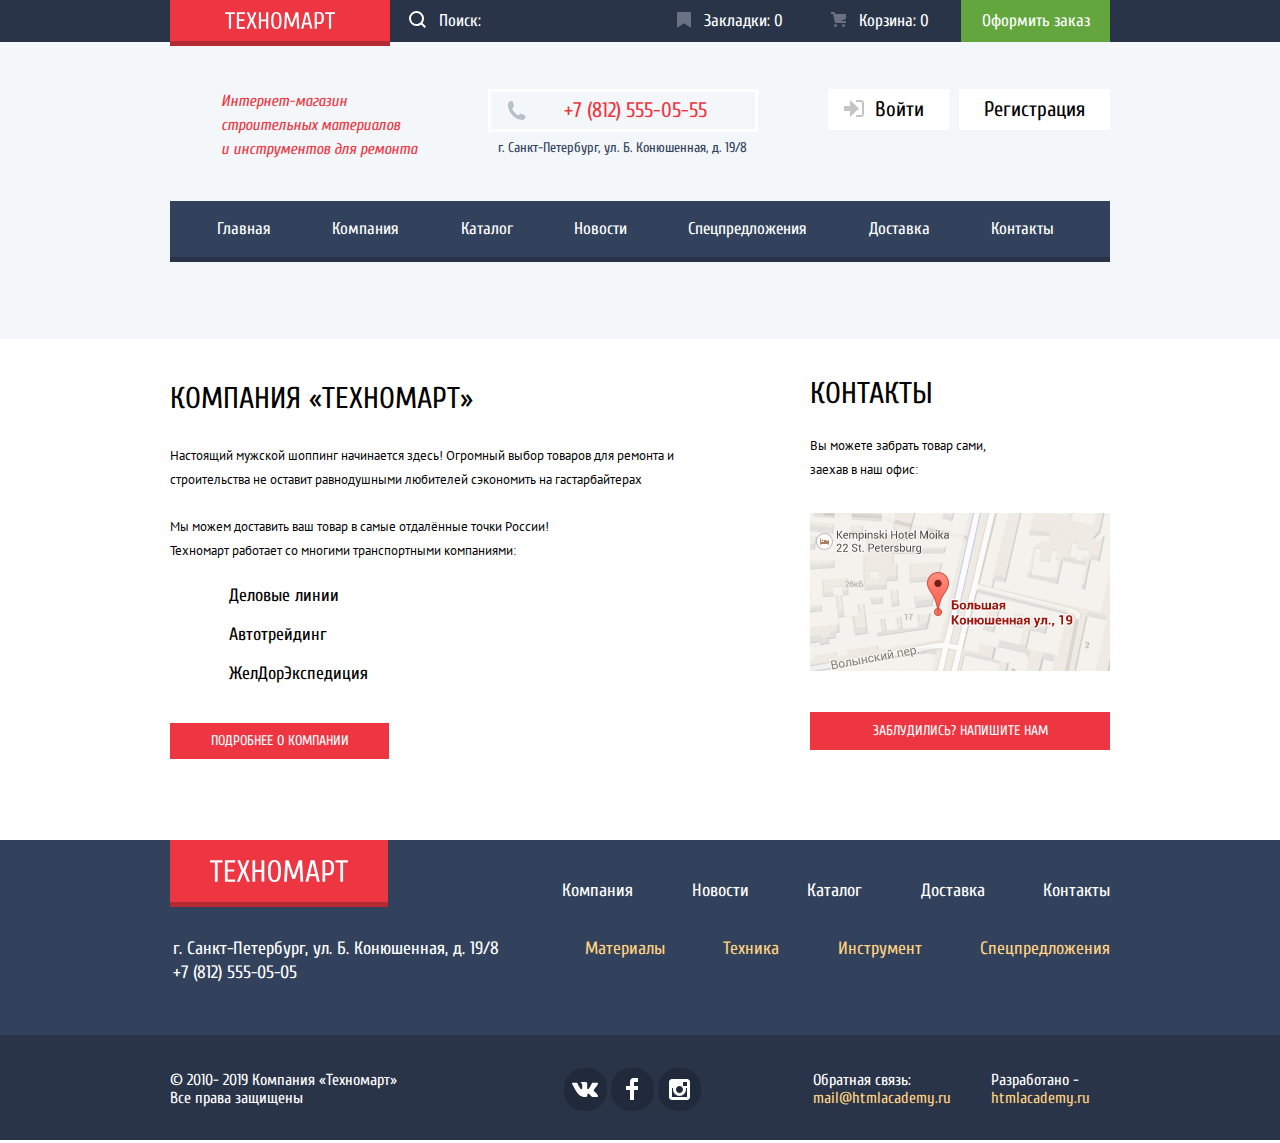
==== commit 2ae63d06: "Исправления" ====
--- a/index.html
+++ b/index.html
@@ -85,7 +85,7 @@
     </header>
     <main class="container center">
       <section class="company">
-        <h3 class="caption">Компания "Техномарт"</h3>
+        <h3 class="caption">Компания «Техномарт»</h3>
         <p>Настоящий мужской шоппинг начинается здесь! Огромный выбор товаров для ремонта и строительства не оставит равнодушными любителей сэкономить на гастарбайтерах<p>
         <p>Мы можем доставить ваш товар в самые отдалённые точки России!<br>Техномарт работает со многими транспортными компаниями:</p>
         <ul>
@@ -128,7 +128,7 @@
             </ul>
           </div>
           <div class="footer-center center">
-            <address class="footer-address">г. Санкт-Петербург, ул. Б. Конюшенная, д. 19/8<br>+7(812)555-05-05</address>
+            <address class="footer-address">г. Санкт-Петербург, ул. Б. Конюшенная, д. 19/8<br>+7 (812) 555-05-05</address>
             <ul class="goods">
               <li>
                 <a href="#">Материалы</a>
@@ -150,17 +150,17 @@
         <section class="feedback center">
           <h2 class="visually-hidden">Обратная связь</h2>
           <p class="footer-copyright">
-            ©2010-2017 Компания "Техномарт"<br>Все права защищены
+            © 2010- 2019 Компания «Техномарт»<br>Все права защищены
           </p>
           <ul class="footer-social">
             <li>
-              <a class="social-button" href="#" aria-label="Техномарт на ВКонтакте"><span>Вконтакте</span></a>
+              <a class="social-button vk" href="https://vk.com/" aria-label="Техномарт на ВКонтакте"><span class="visually-hidden">Вконтакте</span></a>
             </li>
             <li>
-              <a class="social-button" href="#" aria-label="Техномарт на Фейсбуке"><span>Фейсбук</span></a>
+              <a class="social-button fb" href="https://www.facebook.com/" aria-label="Техномарт на Фейсбуке"><span class="visually-hidden">Фейсбук</span></a>
             </li>
             <li>
-              <a class="social-button" href="#" aria-label="Техномарт на Инстаграме"><span>Инстаграм</span></a>
+              <a class="social-button insta" href="https://www.instagram.com/" aria-label="Техномарт на Инстаграме"><span class="visually-hidden">Инстаграм</span></a>
             </li>
           </ul>
           <p class="footer-feedback">
--- a/css/style.css
+++ b/css/style.css
@@ -268,8 +268,8 @@
   background-color: #1d2739;
 }
 .container {
-  padding: 10px;
-  margin-bottom: 76px;
+  padding: 15px;
+  margin-bottom: 66px;
   display: flex;
   justify-content: space-between;
 }
@@ -349,14 +349,9 @@
 .main-footer ul {
   list-style: none;
 }
-.sections a {
-  color: #ffffff;
-}
-.goods a {
-  color: #ffd180;
-}
 .footer-address {
   font-style: normal;
+  padding: 30px 0px 0px 3px;
 }
 .footer-top,
 .footer-center {
@@ -367,20 +362,26 @@
   display: flex;
   width: 548px;
   justify-content: space-between;
+  flex-wrap: wrap;
+  margin: 0;
 }
 .sections a {
-  padding: 20px;
-  display: block;
+  padding: 39px 0px 0px 0px;
+  display: block;
+  color: #ffffff;
 }
 .goods {
   display: flex;
   width: 548px;
   justify-content: space-between;
-}
-.goods a {
-  display: block;
-  margin: 0;
-  padding: 0;
+  flex-wrap: wrap;
+}
+.footer-center .goods a {
+  display: block;
+  margin: 0;
+  color: #ffd180;
+  padding: 12px 0px 0px 23px;
+
 }
 .feedback {
   font-size: 16px;
@@ -388,11 +389,13 @@
   color: #ffffff;
   display: flex;
   justify-content: space-between;
+  flex-wrap: wrap;
 
 }
 .footer-feedback,
 .developers {
-  padding-top: 20px;
+  padding: 20px;
+  display: block;
 }
 .footer-feedback a:hover,
 .developers a:hover {
@@ -416,6 +419,7 @@
 }
 .footer-copyright {
   padding-top: 20px;
+  margin-right: 34px;
 
 }
 .sections a:hover {
@@ -701,55 +705,37 @@
 }
 .footer-social {
   display: flex;
-}
-.footer-social li {
-  position: relative;
-}
-.footer-social li:first-child::before {
-  content: "";
-  position: absolute;
+  flex-wrap: wrap;
+  justify-content: space-between;
+  margin: auto;
+}
+.footer-social a {
+  display: block;
+  margin: 18px 2px;
   width: 43px;
   height: 43px;
+  background-color: #212a3a;
+  background-position: center;
+  border-radius: 20px;
+  }
+.vk {
   background-image: url(../img/icon-vk.svg);
   background-repeat: no-repeat;
-  background-color: #212a3a;
-  background-position: 8px 13px;
-  top: 9px;
-  left: 16px;
-  border-radius: 20px;
-}
-.footer-social li:nth-child(2)::before {
-  content: "";
-  position: absolute;
-  width: 43px;
-  height: 43px;
+}
+.fb {
   background-image: url(../img/icon-fb.svg);
   background-repeat: no-repeat;
-  background-color: #212a3a;
-  background-position: 15px 10px;
-  top: 9px;
-  left: 16px;
-  border-radius: 20px;
-}
-.footer-social li:last-child::before {
-  content: "";
-  position: absolute;
-  width: 43px;
-  height: 43px;
+}
+.insta {
   background-image: url(../img/icon-insta.svg);
   background-repeat: no-repeat;
-  background-color: #212a3a;
-  background-position: 10px 10px;
-  top: 9px;
-  left: 16px;
-  border-radius: 20px;
-}
-.footer-social li:first-child:hover::before,
-.footer-social li:first-child:active::before,
-.footer-social li:nth-child(2):hover::before,
-.footer-social li:nth-child(2):active::before,
-.footer-social li:last-child:hover::before,
-.footer-social li:last-child:active::before {
+}
+.vk:hover,
+.vk:active,
+.fb:hover,
+.fb:active,
+.insta:hover,
+.insta:active {
   background-color: #ee3643;
 }
   .modal-map,
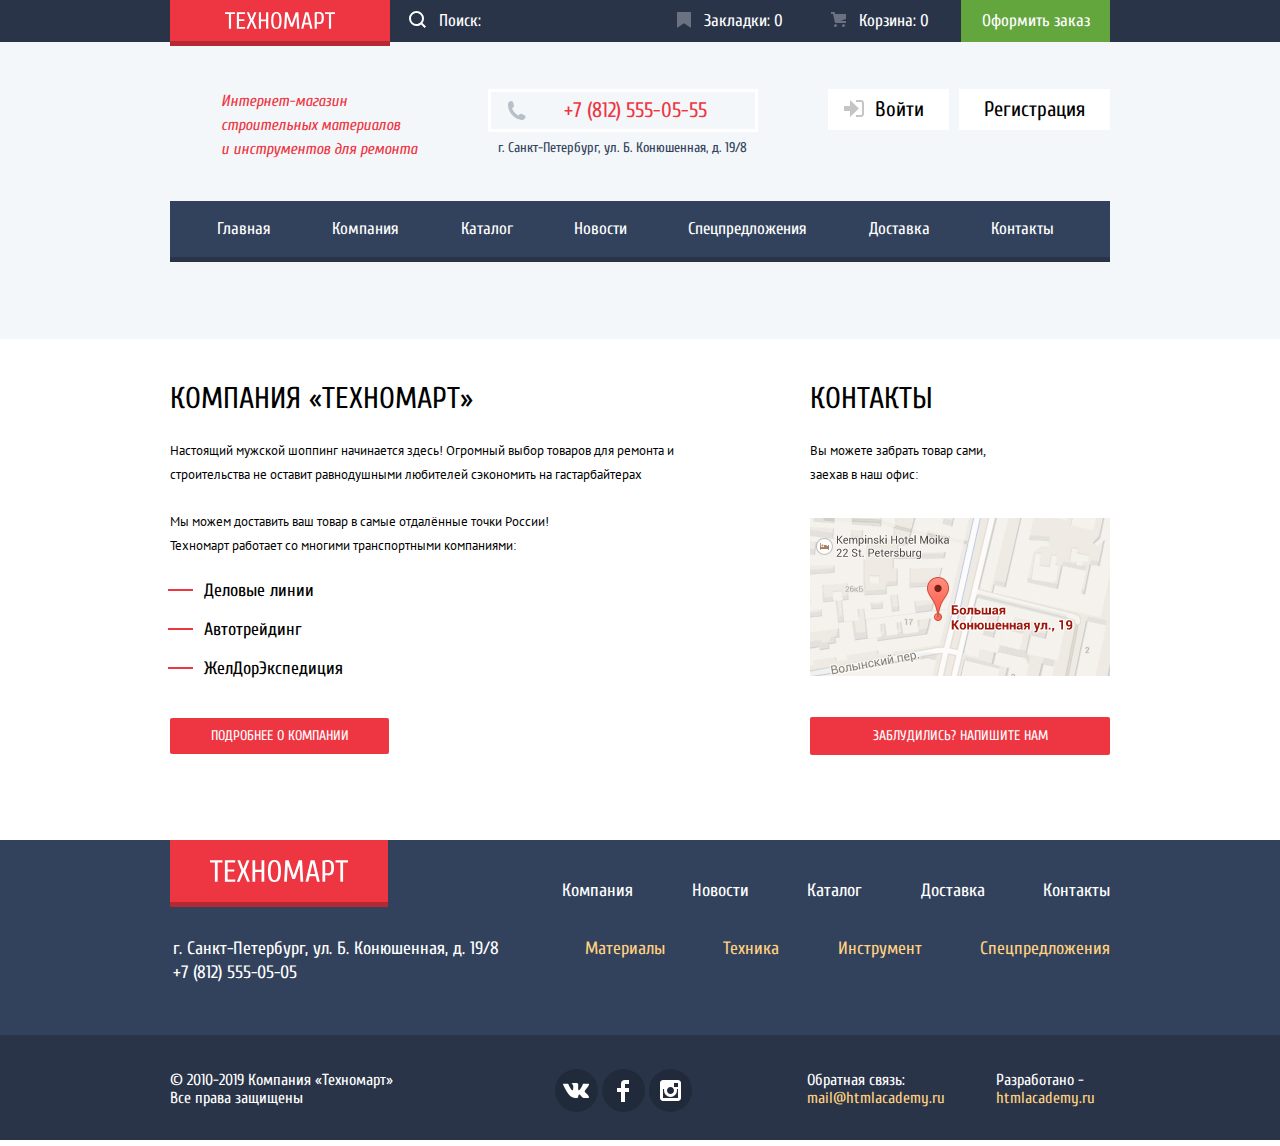
==== commit 5538f410: "Исправления" ====
--- a/index.html
+++ b/index.html
@@ -96,7 +96,7 @@
         <a class="button red-button" href="company.html">Подробнее о компании</a>
       </section>
       <section class="contacts">
-        <h2 class="caption">Контакты</h2>
+        <h3 class="caption">Контакты</h3>
         <p>Вы можете забрать товар сами,<br>заехав в наш офис:</p>
         <img class="map-img" src="img/map.jpg" alt="Большая Конюшенная, 19">
         <button class="button red-button" type="button">Заблудились? Напишите нам</button>
@@ -150,7 +150,7 @@
         <section class="feedback center">
           <h2 class="visually-hidden">Обратная связь</h2>
           <p class="footer-copyright">
-            © 2010- 2019 Компания «Техномарт»<br>Все права защищены
+            © 2010-2019 Компания «Техномарт»<br>Все права защищены
           </p>
           <ul class="footer-social">
             <li>
--- a/css/style.css
+++ b/css/style.css
@@ -269,7 +269,7 @@
 }
 .container {
   padding: 15px;
-  margin-bottom: 66px;
+  margin-bottom: 70px;
   display: flex;
   justify-content: space-between;
 }
@@ -292,8 +292,20 @@
 .company p {
   margin-bottom: 23px;
 }
+.company li {
+  position: relative;
+}
 .contacts p {
   margin-bottom: 31px;
+}
+.company li::before {
+  content: "";
+  position: absolute;
+  top: 8px;
+  left: -36px;
+  width: 25px;
+  height: 2px;
+  background-color: #ee3643;
 }
 .caption {
   font-family: "Cuprum", Arial, sans-serif;
@@ -301,6 +313,7 @@
   line-height: 30px;
   font-weight:400;
   text-transform: uppercase;
+  margin: 30px 0 25px 0;
 }
 .map-img {
   margin-bottom: 33px;
@@ -308,11 +321,13 @@
 .contacts .red-button {
   height: 38px;
   width: 100%;
+  border-radius: 2px;
 }
 .company .red-button {
   width: 207px;
   display: block;
   padding: 6px;
+  border-radius: 2px;
 }
 .company li {
   font-family: "Cuprum", Arial, sans-serif;
@@ -322,6 +337,8 @@
 }
 .company ul {
   margin-bottom: 39px;
+  padding: 0;
+  padding-left: 15px;
 }
 .red-button {
   font-family: "Cuprum", Arial, sans-serif;
@@ -390,12 +407,17 @@
   display: flex;
   justify-content: space-between;
   flex-wrap: wrap;
-
-}
-.footer-feedback,
+}
+.footer-feedback {
+  padding: 20px;
+  display: block;
+  max-width: 160px;
+  margin-left: 78px;
+}
 .developers {
-  padding: 20px;
-  display: block;
+  padding: 20px 15px;
+  display: block;
+  max-width: 160px;
 }
 .footer-feedback a:hover,
 .developers a:hover {
@@ -418,9 +440,9 @@
   color: #ee3643;
 }
 .footer-copyright {
+  display: block;
   padding-top: 20px;
-  margin-right: 34px;
-
+  max-width: 310px;
 }
 .sections a:hover {
 text-decoration: underline;
@@ -440,6 +462,7 @@
   line-height: 18px;
   text-transform: uppercase;
   display: flex;
+  flex-wrap: wrap;
   justify-content: space-between;
   width: 390px;
   margin-left: 0;
@@ -447,8 +470,32 @@
   margin-bottom: 10px;
   list-style: none;
 }
+.breadcrumbs li {
+  position: relative;
+}
 .breadcrumbs a {
   color: #000000;
+  display: block;
+  font-size: 13px;
+  line-height: 18px;
+  text-transform: uppercase;
+}
+.breadcrumb-index {
+  width: 14px;
+  height: 14px;
+  background-image: url(../img/icon-home.svg);
+  background-repeat: no-repeat;
+  background-position: 0 2px;
+  position: absolute;
+}
+.breadcrumbs li::before {
+    content: "";
+    position: absolute;
+    left: -25px;
+    top: 3px;
+    width: 8px;
+    height: 12px;
+    background: url(../img/icon-right-small.svg);
 }
 .container-catalog {
   display: flex;
@@ -707,7 +754,8 @@
   display: flex;
   flex-wrap: wrap;
   justify-content: space-between;
-  margin: auto;
+  max-width: 320px;
+  padding-left: 144px;
 }
 .footer-social a {
   display: block;
@@ -716,8 +764,8 @@
   height: 43px;
   background-color: #212a3a;
   background-position: center;
-  border-radius: 20px;
-  }
+  border-radius: 50%;
+}
 .vk {
   background-image: url(../img/icon-vk.svg);
   background-repeat: no-repeat;
@@ -738,7 +786,7 @@
 .insta:active {
   background-color: #ee3643;
 }
-  .modal-map,
+.modal-map,
   .modal-buy,
   .modal-letter {
    display: none;
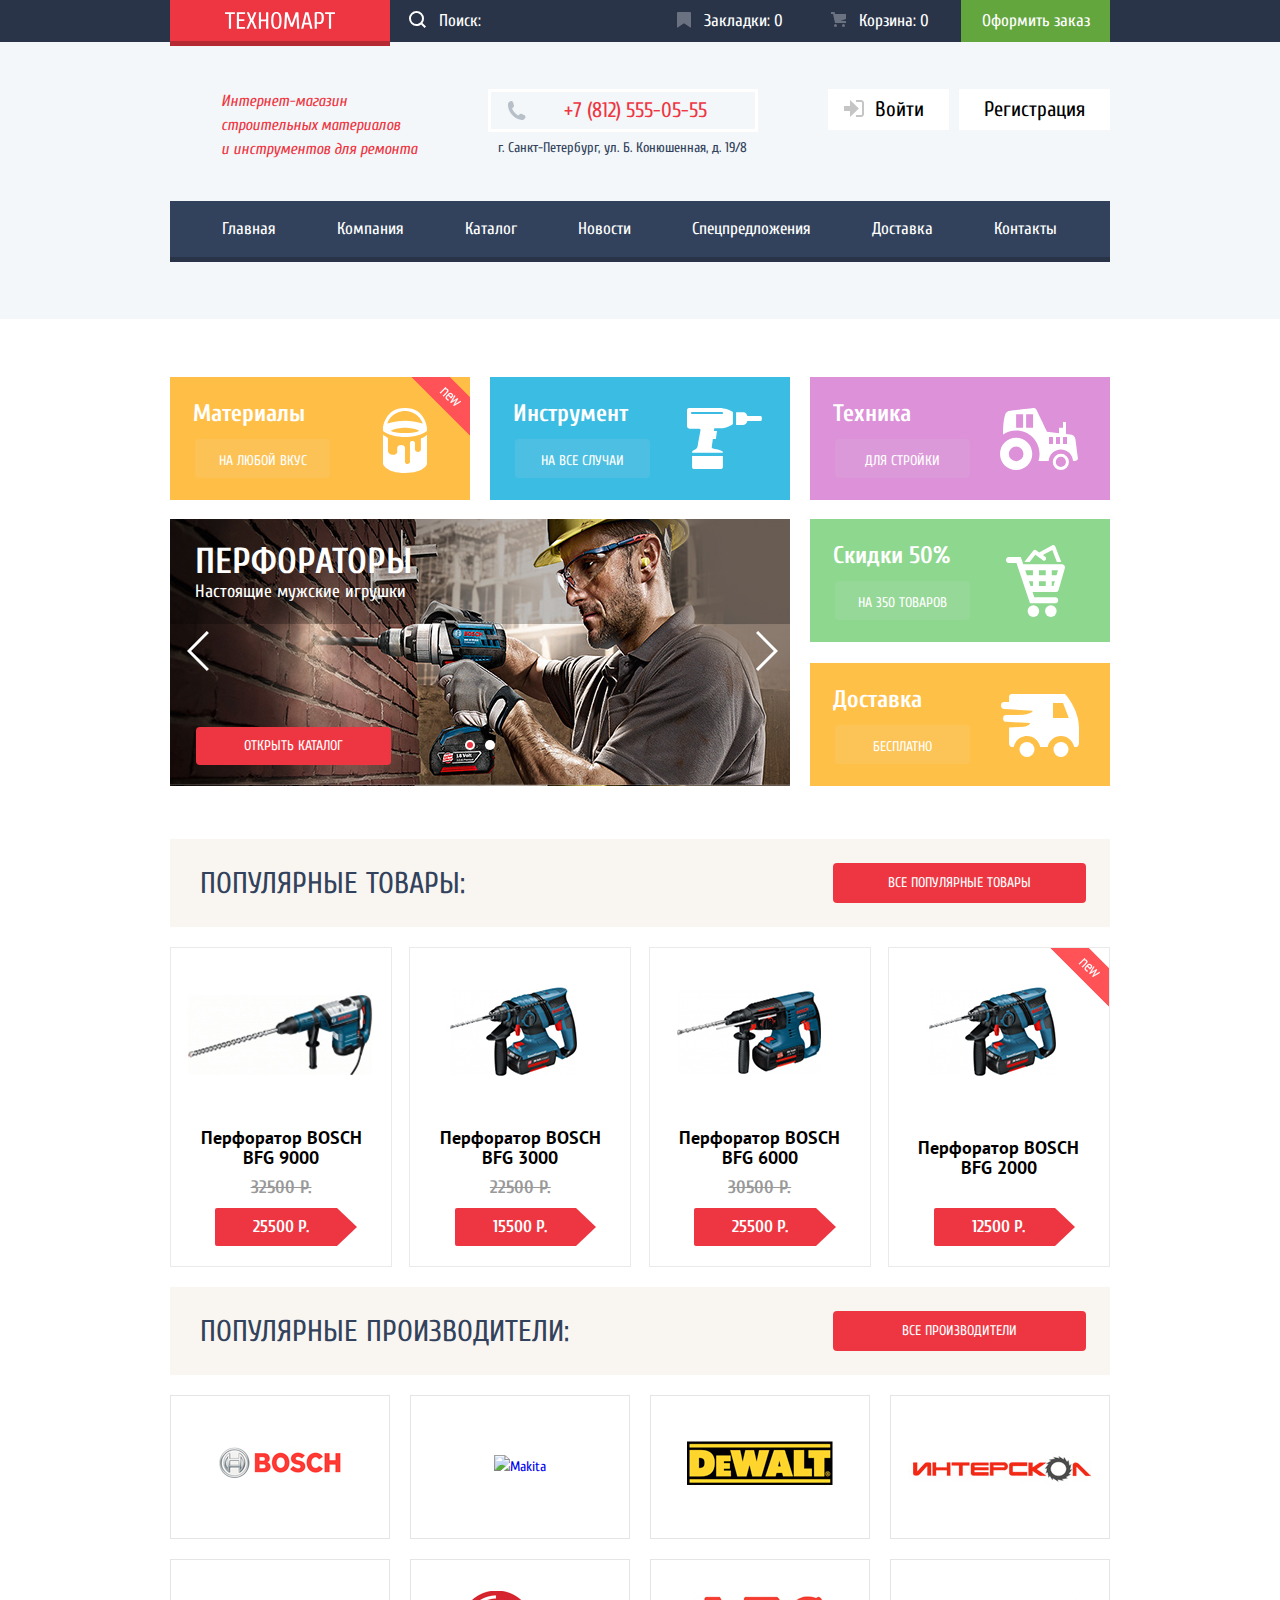
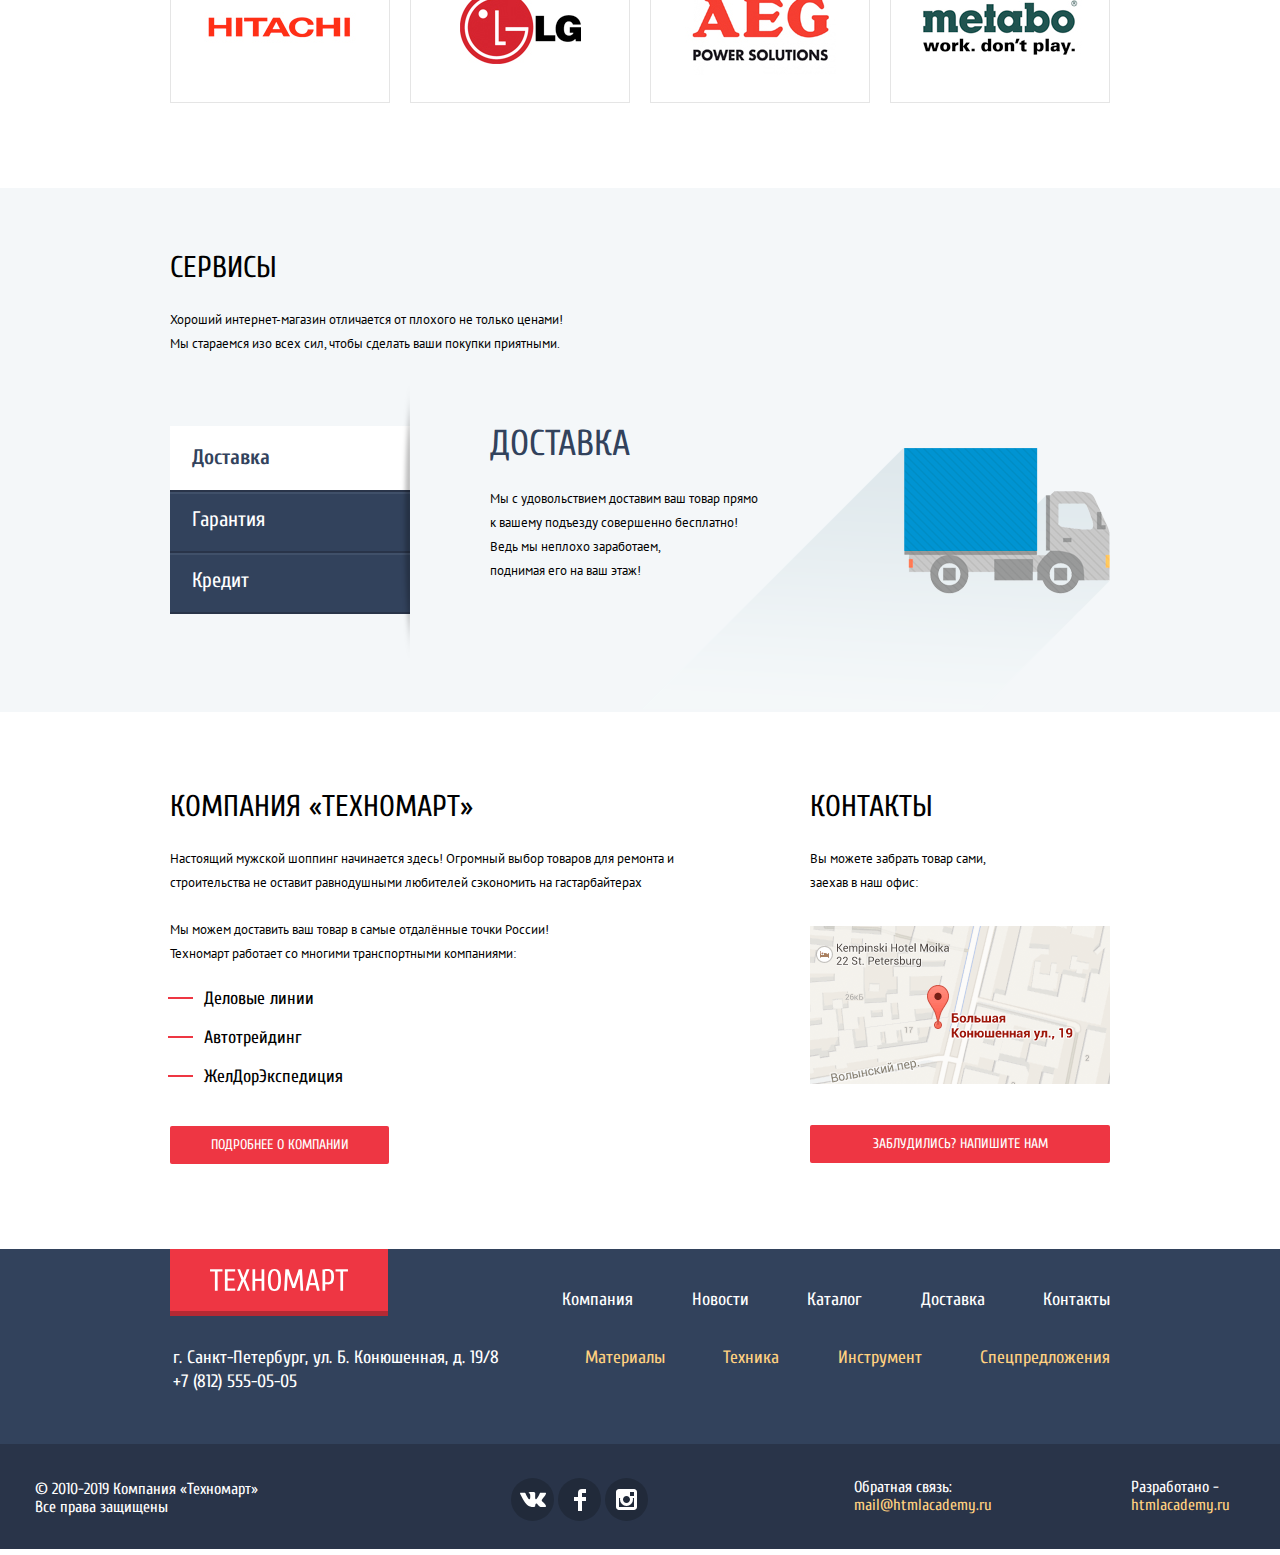
==== commit 92f13702: "Готовый проект" ====
--- a/index.html
+++ b/index.html
@@ -5,7 +5,7 @@
     <title>Техномарт</title>
     <link href="https://fonts.googleapis.com/css?family=Cuprum:400,400i,700,700i%7CPT+Sans:400,700&amp;subset=cyrillic" rel="stylesheet">
     <link href="css/normalize.css" rel="stylesheet">
-    <link href="css/style.css" rel="stylesheet">
+    <link href="css/style.min.css" rel="stylesheet">
   </head>
   <body>
     <header class="main-header">
@@ -18,8 +18,8 @@
             <div class="search-wrapper">
               <form action="https://echo.htmlacademy.ru" method="get" class="search">
                 <input class="search-input" type="search"  name="search" placeholder="Поиск:">
-                <svg class="icon" xmlns="http://www.w3.org/2000/svg" width="17" height="17" viewBox="0 0 17 17"><path fill="#ffffff"
-                  d="M17 15.586l-3.542-3.542A7.465 7.465 0 0 0 15 7.5 7.5 7.5 0 1 0 7.5 15c1.71 0 3.282-.579 4.544-1.542L15.586
+                <svg class="icon" xmlns="http://www.w3.org/2000/svg" width="17" height="17" viewBox="0 0 17 17">
+                  <path fill="#ffffff" d="M17 15.586l-3.542-3.542A7.465 7.465 0 0 0 15 7.5 7.5 7.5 0 1 0 7.5 15c1.71 0 3.282-.579 4.544-1.542L15.586
                   17 17 15.586zM2 7.5C2 4.467 4.467 2 7.5 2 10.532 2 13 4.467 13 7.5c0 3.032-2.468 5.5-5.5 5.5A5.506 5.506 0 0 1
                   2 7.5z"/>
                 </svg>
@@ -40,7 +40,9 @@
         </div>
         <div class="header-wrapper center">
           <div class="header-center">
-            <span class="description">Интернет-магазин<br>строительных материалов<br>и инструментов для ремонта</span>
+            <div class="description">
+              Интернет-магазин<br>строительных материалов<br>и инструментов для ремонта
+            </div>
             <address class="header-address">
               <span class="header-phone">+7 (812) 555-05-55</span>
               г. Санкт-Петербург, ул. Б. Конюшенная, д. 19/8
@@ -83,24 +85,240 @@
         </div>
       </nav>
     </header>
-    <main class="container center">
-      <section class="company">
-        <h3 class="caption">Компания «Техномарт»</h3>
-        <p>Настоящий мужской шоппинг начинается здесь! Огромный выбор товаров для ремонта и строительства не оставит равнодушными любителей сэкономить на гастарбайтерах<p>
-        <p>Мы можем доставить ваш товар в самые отдалённые точки России!<br>Техномарт работает со многими транспортными компаниями:</p>
-        <ul>
-          <li>Деловые линии</li>
-          <li>Автотрейдинг</li>
-          <li>ЖелДорЭкспедиция</li>
+    <main class="container">
+      <section class="info center">
+        <h1 class="visually-hidden">Информация</h1>
+        <div class="info-top">
+          <ul class="info-offers">
+            <li class="materials new-label">
+              <h3>Материалы</h3>
+              <a class="button" href="#">На любой вкус</a>
+            </li>
+            <li class="tools">
+              <h3>Инструмент</h3>
+              <a class="button" href="#">На все случаи</a>
+            </li>
+            <li class="equipment">
+              <h3>Техника</h3>
+              <a class="button" href="#">Для стройки</a>
+            </li>
+          </ul>
+        </div>
+        <div class="info-bottom">
+          <div class="slider">
+            <input class="slider1-radio visually-hidden" type="radio" id="button-1" name="toggle" checked>
+            <label class="slider1-button" for="button-1">
+              <a class="back" href="#">
+                <svg xmlns="http://www.w3.org/2000/svg" width="22" height="40" viewBox="0 0 22 40">
+                  <path fill="#FFF" d="M19.83-.035l2.089 2.099L4.13 19.947l17.847 17.939-2.09 2.099L-.048 19.947z"/>
+                </svg>
+              </a>
+            </label>
+            <input class="slider2-radio visually-hidden" type="radio" id="button-2" name="toggle">
+            <label class="slider2-button" for="button-2">
+              <a class="forward" href="#">
+                <svg xmlns="http://www.w3.org/2000/svg" width="22" height="40" viewBox="0 0 22 40">
+                  <path fill="#FFF" d="M2.098-.035L.009 2.064l17.789 17.883L-.048 37.886l2.089 2.099 19.935-20.038z"/>
+                </svg>
+              </a>
+            </label>
+              <div class="slider-slides">
+                <div class="first-slide">
+                  <h2>Перфораторы</h2>
+                  <p>Настоящие мужские игрушки</p>
+                  <a class="button red-button" href="catalog.html">Открыть каталог</a>
+                </div>
+                <div class="second-slide">
+                  <h2>Дрели</h2>
+                  <p>Соседям на радость!</p>
+                  <a class="button red-button" href="catalog.html">Открыть каталог</a>
+                </div>
+              </div>
+            </div>
+            <ul class="info-services">
+            <li class="info-sails">
+              <h3>Скидки 50%</h3>
+              <a class="button" href="#">На 350 товаров</a>
+            </li>
+            <li class="info-delivery">
+              <h3>Доставка</h3>
+              <a class="button" href="#">Бесплатно</a>
+            </li>
+          </ul>
+        </div>
+      </section>
+      <section class="popular-goods center">
+        <div class="popular-goods-title">
+          <h2>Популярные товары:</h2>
+          <a class="button red-button" href="#">Все популярные товары</a>
+        </div>
+        <ul class="popular-items">
+          <li class="catalog-item">
+            <img src="img/Perforator_4.jpg" width="218" height="170" alt="Перфоратор BOSCH BFG 3000">
+            <div class="product-buttons">
+              <button class="button green-button" type="button">Купить</button>
+              <button class="button green-border-button" type="button">В закладки</button>
+            </div>
+            <h3>
+              <a href="#">Перфоратор BOSСH<br>BFG 9000</a>
+            </h3>
+              <p class="old-price">32500 Р.</p>
+              <a class="button red-arrow-button" href="#">25500 Р.</a>
+          </li>
+          <li class="catalog-item">
+            <img src="img/Perforator_1.jpg" width="218" height="170" alt="Перфоратор BOSСH BFG 3000">
+            <div class="product-buttons">
+              <button class="button green-button" type="button">Купить</button>
+              <button class="button green-border-button" type="button">В закладки</button>
+            </div>
+            <h3>
+              <a href="#">Перфоратор BOSСH<br>BFG 3000</a>
+            </h3>
+              <p class="old-price">22500 Р.</p>
+              <a class="button red-arrow-button" href="#">15500 Р.</a>
+          </li>
+          <li class="catalog-item">
+            <img src="img/Perforator_2.jpg" width="218" height="170" alt="Перфоратор BOSH BFG 6000">
+            <div class="product-buttons">
+              <button class="button green-button" type="button">Купить</button>
+              <button class="button green-border-button" type="button">В закладки</button>
+            </div>
+            <h3>
+              <a href="#">Перфоратор BOSСH<br>BFG 6000</a>
+            </h3>
+            <p class="old-price">30500 Р.</p>
+            <a class="button red-arrow-button" href="#">25500 Р.</a>
+          </li>
+          <li class="catalog-item new-label">
+            <img src="img/Perforator_3.jpg" width="218" height="170" alt="Перфоратор BOSH BFG 2000">
+            <div class="product-buttons">
+              <button class="button green-button" type="button">Купить</button>
+              <button class="button green-border-button" type="button">В закладки</button>
+            </div>
+            <h3>
+              <a href="#">Перфоратор BOSСH<br>BFG 2000</a>
+            </h3>
+              <a class="button red-arrow-button" href="#">12500 Р.</a>
+          </li>
         </ul>
-        <a class="button red-button" href="company.html">Подробнее о компании</a>
       </section>
-      <section class="contacts">
-        <h3 class="caption">Контакты</h3>
-        <p>Вы можете забрать товар сами,<br>заехав в наш офис:</p>
-        <img class="map-img" src="img/map.jpg" alt="Большая Конюшенная, 19">
-        <button class="button red-button" type="button">Заблудились? Напишите нам</button>
+      <section class="brands center">
+        <div class="brands-title">
+          <h2>Популярные производители:</h2>
+          <a class="button red-button" href="#">Все производители</a>
+        </div>
+        <ul class="brand-items">
+          <li class="brand-item">
+            <a class="brand-link" href="#">
+              <img src="img/bosch.jpg" width="126" height="37" alt="Bosch">
+            </a>
+          </li>
+          <li class="brand-item">
+            <a class="brand-link" href="#">
+              <img src="img/makita.jpg" width="123" height="40" alt="Makita">
+            </a>
+          </li>
+          <li class="brand-item">
+            <a class="brand-link" href="#">
+              <img src="img/dewalt.jpg" width="146" height="44" alt="Dewalt">
+            </a>
+          </li>
+          <li class="brand-item">
+            <a class="brand-link" href="#">
+             <img src="img/interskol.jpg" width="200" height="88" alt="Interskol">
+            </a>
+          </li>
+          <li class="brand-item">
+            <a class="brand-link" href="#">
+              <img src="img/hitachi.jpg" width="169" height="31" alt="Hitachi">
+            </a>
+          </li>
+          <li class="brand-item">
+            <a class="brand-link" href="#">
+              <img src="img/lg.jpg" width="121" height="73" alt="LG">
+            </a>
+          </li>
+          <li class="brand-item">
+            <a class="brand-link" href="#">
+              <img src="img/aeg.jpg" width="151" height="96" alt="AEG">
+            </a>
+          </li>
+          <li class="brand-item">
+            <a class="brand-link" href="#">
+             <img src="img/metabo.jpg" width="204" height="69" alt="Metabo">
+           </a>
+          </li>
+        </ul>
       </section>
+      <div class="gray-wrapper">
+        <section class="services center">
+          <h3>Сервисы</h3>
+          <p>
+            Хороший интернет-магазин отличается от плохого не только ценами!<br>
+            Мы стараемся изо всех сил, чтобы сделать ваши покупки приятными.
+          </p>
+          <div class="services-slider center">
+            <input class="services-slider-radio visually-hidden" type="radio" name="service-slide" id="service-slide-1" checked>
+            <input class="services-slider-radio visually-hidden" type="radio" name="service-slide" id="service-slide-2">
+            <input class="services-slider-radio visually-hidden" type="radio" name="service-slide" id="service-slide-3">
+            <div class="services-slider-controlls">
+              <label class="services-slider-label" for="service-slide-1">Доставка</label>
+              <label class="services-slider-label" for="service-slide-2">Гарантия</label>
+              <label class="services-slider-label" for="service-slide-3">Кредит</label>
+            </div>
+            <div class="services-slider-info">
+              <div class="service-slide">
+                <h3 class="services-title">Доставка</h3>
+                <p>
+                  Мы с удовольствием доставим ваш товар прямо<br>
+                  к вашему подъезду совершенно бесплатно!<br>
+                  Ведь мы неплохо заработаем,<br>
+                  поднимая его на ваш этаж!
+                </p>
+              </div>
+              <div class="service-slide">
+                <h3 class="services-title">Гарантия</h3>
+                <p>
+                  Если купленный у нас товар поломается или заискрит,<br>
+                  а также в случае пожара, спровоцированного его возгаранием, вы<br>
+                  всегда можете быть уверены в нашей гарантии. Мы обменяем<br>
+                  сгоревший товар на новый.<br>
+                  Дом уж восстановите как-нибудь сами.
+                </p>
+              </div>
+              <div class="service-slide">
+                <h3 class="services-title">Кредит</h3>
+                <p>
+                  Залезть в долговую яму стало проще!<br>
+                  Кредитные консультанты придут вам на помощь.
+                </p>
+                <a class="button red-button">Отправить заявку</a>
+              </div>
+            </div>
+          </div>
+        </section>
+      </div>
+      <div class="about center">
+        <section class="company">
+          <h3 class="caption">Компания «Техномарт»</h3>
+          <p>Настоящий мужской шоппинг начинается здесь! Огромный выбор товаров для ремонта и строительства не оставит равнодушными любителей сэкономить на гастарбайтерах<p>
+          <p>Мы можем доставить ваш товар в самые отдалённые точки России!<br>Техномарт работает со многими транспортными компаниями:</p>
+          <ul>
+            <li>Деловые линии</li>
+            <li>Автотрейдинг</li>
+            <li>ЖелДорЭкспедиция</li>
+          </ul>
+          <a class="button red-button" href="company.html">Подробнее о компании</a>
+        </section>
+        <section class="contacts">
+          <h3 class="caption">Контакты</h3>
+          <p>Вы можете забрать товар сами,<br>заехав в наш офис:</p>
+          <a class="map" href="#">
+            <img class="map-img" src="img/map.png" width="300" height="158" alt="Большая Конюшенная, 19">
+          </a>
+          <button class="button red-button open-letter" type="button">Заблудились? Напишите нам</button>
+        </section>
+      </div>
     </main>
     <footer class="main-footer">
       <nav class="main-footer-navigation">
@@ -147,10 +365,10 @@
         </div>
       </nav>
       <div class="feedback-wrapper">
-        <section class="feedback center">
+        <section class="feedback">
           <h2 class="visually-hidden">Обратная связь</h2>
           <p class="footer-copyright">
-            © 2010-2019 Компания «Техномарт»<br>Все права защищены
+            © 2010-2019 Компания «Техномарт» Все права защищены
           </p>
           <ul class="footer-social">
             <li>
@@ -165,10 +383,10 @@
           </ul>
           <p class="footer-feedback">
             Обратная связь:
-            <a href="mailto:mail@mail.ru"><br>mail@htmlacademy.ru</a>
+            <a href="mailto:mail@mail.ru">mail@htmlacademy.ru</a>
           </p>
           <p class="developers">
-            Разработано -<br>
+            Разработано -
             <a href="https://htmlacademy.ru/intensive/htmlcss">htmlacademy.ru</a>
           </p>
         </section>
@@ -176,21 +394,51 @@
     </footer>
     <section class="modal modal-letter">
       <h2 class="visually-hidden">Напишите нам</h2>
-      <button class="modal-close" type="button">Закрыть</button>
+      <button class="modal-close" type="button">
+        <span class="visually-hidden">Закрыть</span>
+      </button>
       <form action="https://echo.htmlacademy.ru" method="get">
-        <label for="1">Ваше Имя:</label>
-        <input type="text" placeholder="Имя Фамилия" id="1">
-        <label for="2">Ваш e-mail:</label>
-        <input type="text" placeholder="email@example.com" id="2">
-        <label for="3">Текст письма:</label>
-        <textarea rows="6" id="3">В свободной форме</textarea>
-        <button type="submit">ОТПРАВИТЬ</button>
+        <div class="letter-top">
+          <div class="letter-item">
+            <label for="1">Ваше Имя:</label>
+            <input class="name" type="text" placeholder="Имя Фамилия" id="1">
+          </div>
+          <div class="letter-item">
+            <label for="2">Ваш e-mail:</label>
+            <input class="email" type="text" placeholder="email@example.com" id="2">
+          </div>
+          <div class="letter-item">
+            <label for="3">Текст письма:</label>
+            <textarea rows="6" id="3">В свободной форме</textarea>
+          </div>
+        </div>
+        <div class="letter-bottom">
+          <div class="letter-center">
+            <button class="button red-button" type="submit">Отправить</button>
+          </div>
+        </div>
       </form>
     </section>
-    <section class="modal modal-map">
+    <section class="modal modal-map map">
       <h2 class="visually-hidden">Карта</h2>
-      <button class="modal-close" type="button">Закрыть</button>
-      <img src="img/map-big.jpg" alt="Большая Конюшенная, дом 19/8">
+      <iframe src="https://www.google.com/maps/embed?pb=!1m18!1m12!1m3!1d1998.5989424123825!2d30.320894615902755!3d59.93879686904818!2m3!1f0!2f0!3f0!3m2!1i1024!2i768!4f13.1!3m3!1m2!1s0x4696310fca5ba729%3A0xea9c53d4493c879f!2z0JHQvtC70YzRiNCw0Y8g0JrQvtC90Y7RiNC10L3QvdCw0Y8g0YPQuy4sIDE5LCDQodCw0L3QutGCLdCf0LXRgtC10YDQsdGD0YDQsywgMTkxMTg2!5e0!3m2!1sru!2sru!4v1553583164410"
+        width="940" height="446" style="border:0" allowfullscreen>
+      </iframe>
+      <button class="modal-close" type="button"></button>
+      <img class="img-map" src="img/map-big.jpg" alt="Большая Конюшенная, дом 19/8">
     </section>
+    <section class="modal modal-buy buy">
+      <div class="modal-buy-top">
+        <h2>Товар добавлен в корзину</h2>
+      </div>
+      <button class="modal-close" type="button">
+        <span class="visually-hidden">Закрыть</span>
+      </button>
+      <div class="modal-buy-bottom">
+        <a href="#" class="button red-button">Оформить заказ</a>
+        <a href="#" class="button white-button">Продолжить покупки</a>
+      </div>
+    </section>
+    <script src="js/script.min.js"></script>
   </body>
 </html>
--- a/css/style.min.css
+++ b/css/style.min.css
@@ -0,0 +1 @@
+@-webkit-keyframes bounce{0%{-webkit-transform:translateY(-2000px);transform:translateY(-2000px)}70%{-webkit-transform:translateY(30px);transform:translateY(30px)}90%{-webkit-transform:translateY(-10px);transform:translateY(-10px)}to{-webkit-transform:translateY(0);transform:translateY(0)}}@keyframes bounce{0%{-webkit-transform:translateY(-2000px);transform:translateY(-2000px)}70%{-webkit-transform:translateY(30px);transform:translateY(30px)}90%{-webkit-transform:translateY(-10px);transform:translateY(-10px)}to{-webkit-transform:translateY(0);transform:translateY(0)}}@-webkit-keyframes shake{0% to{-webkit-transform:translateX(0);transform:translateX(0)}10% 30%{-webkit-transform:translateX(-10px);transform:translateX(-10px)}20% 40% 60% 80%{-webkit-transform:translateX(10px);transform:translateX(10px)}}@keyframes shake{0% to{-webkit-transform:translateX(0);transform:translateX(0)}10% 30%{-webkit-transform:translateX(-10px);transform:translateX(-10px)}20% 40% 60% 80%{-webkit-transform:translateX(10px);transform:translateX(10px)}}.main-navigation,body{line-height:24px;color:#32425c;margin:0}body{padding:0;font-family:"Cuprum","PT Sans",Arial,sans-serif;font-weight:400;background-color:#fff;font-size:14px}a{text-decoration:none}img{max-width:100%;height:auto}.main-header{padding-bottom:57px;margin-bottom:20px;background-color:#f4f7f9}.main-navigation{font-size:17px}.container ul,.main-navigation ul{list-style:none}.main-navigation a{color:#fff}.header-top-wrapper{background-color:#293449;width:100%;height:42px;margin:0 0 47px}.center{width:940px;padding:0 10px;margin:0 auto}.header-top{display:-webkit-box;display:-ms-flexbox;display:flex;-webkit-box-pack:justify;-ms-flex-pack:justify;justify-content:space-between}.footer-top .logo,.logo{background-color:#ee3643;padding:12px 55px;border-bottom:solid 5px #b52933;margin:0;display:block}.footer-top .logo{padding:20px 40px}.logo:focus{background-color:#ee3643}.logo:active{background-color:#ba2732}.search-input,.search-wrapper{position:relative}.search-input{font-size:17px;line-height:18px;color:#fff;background-color:#293449;border:0;margin:0;padding:12px 12px 12px 49px;display:-webkit-box;display:-ms-flexbox;display:flex;width:270px}.search-input::-ms-clear{display:none}.search-input::-webkit-input-placeholder{color:#fff}.purchases a:hover,.search-input:hover{background-color:#212a3a}.search-input:focus{background-color:#fff;color:#000;border:0}.search-input:active{background-color:#293449;border:0}.icon{position:absolute;top:11px;left:19px}.purchases{display:-webkit-box;display:-ms-flexbox;display:flex;-webkit-box-pack:justify;-ms-flex-pack:justify;justify-content:space-between;margin:0;padding:0;max-width:450px;-ms-flex-wrap:wrap;flex-wrap:wrap}.navigation li,.purchases,.purchases li{-webkit-box-flex:1;-ms-flex-positive:1;flex-grow:1}.purchases a{display:block;padding:9px 9px 9px 44px;max-width:150px}.purchases a:focus{background-color:#293449}.purchases a:active{background-color:#161d29}.order a{background-color:#63a63e;margin:0;padding:9px;text-align:center;display:block}.order a:hover{background-color:#5fbb2d}.order a:focus{background-color:#63a63e}.order a:active{background-color:#518534}.header-center{display:-webkit-box;display:-ms-flexbox;display:flex;-webkit-box-pack:justify;-ms-flex-pack:justify;justify-content:space-between;margin-bottom:40px}.description{font-size:16px;color:#ee3643;font-style:italic;margin:0 0 0 51px}.header-address{font-size:14px;line-height:24px;width:270px;font-style:normal;text-align:center;margin:0}.header-phone{font-size:21px;line-height:21px;text-align:center;color:#ee3643;border:solid #fff;padding:8px 30px 8px 55px;margin:0 0 4px;display:block}.button{font-size:14px;text-align:center;border:0;text-transform:uppercase;cursor:pointer}.user-navigation{display:-webkit-box;display:-ms-flexbox;display:flex;-ms-flex-wrap:wrap;flex-wrap:wrap;-webkit-box-pack:justify;-ms-flex-pack:justify;justify-content:space-between;width:282px;height:47px;margin:0;padding:0}.user-navigation .white-button{font-size:21px;line-height:21px;color:#000;background-color:#fff;text-transform:none;padding:10px;margin:0;display:block}.user-navigation .log-in{padding-left:47px;padding-right:25px;position:relative}.user-navigation .registration{padding:10px 25px}.user-navigation .user{position:relative;width:100%;padding:12px 24px}.user svg:first-child{top:12px;left:12px;position:absolute}.user svg:last-child{top:13px;left:250px;position:absolute}.log-in svg{position:absolute;top:11px;left:16px}.user-navigation a:hover{color:#ee3643}.user-navigation a:active{color:#cacaca}.underlined-buttons a:first-child{position:relative}.underlined-buttons a:first-child::after{content:"";position:absolute;right:-55px;top:8px;width:5px;height:5px;background-color:#32425c;border-radius:50%}.navigation{background-color:#32425c;display:-webkit-box;display:-ms-flexbox;display:flex;-webkit-box-pack:justify;-ms-flex-pack:justify;justify-content:space-between;border-bottom:solid 5px #293449;padding:0;margin:0}.navigation a{display:block;padding:16px 0;margin:0;text-align:center}.navigation li:first-child{padding-left:21px}.navigation li:last-child{padding-right:23px}.navigation a:hover{background-color:#293449}.navigation a:focus{background-color:#293449}.navigation a:active{color:#a8abaf;background-color:#1d2739}.company,.contacts{font-family:"PT Sans",Arial,sans-serif;font-size:13px;line-height:24px;color:#000}.company{width:540px}.contacts{width:300px}.company p{margin-bottom:23px}.caption,.company li{font-family:"Cuprum",Arial,sans-serif;font-size:18px;line-height:20px;margin:19px}.contacts p{margin-bottom:31px}.company li::before{content:"";position:absolute;top:8px;left:-36px;width:25px;height:2px;background-color:#ee3643}.caption{font-size:30px;line-height:30px;font-weight:400;text-transform:uppercase;margin:65px 0 25px}.map-img{margin-bottom:33px}.contacts .red-button{height:38px;width:100%;border-radius:2px}.company .red-button{width:207px;display:block;padding:10px 6px;border-radius:2px}.company ul{margin-bottom:39px;padding:0 0 0 15px}.red-button{font-family:"Cuprum",Arial,sans-serif;font-size:14px;line-height:18px;color:#fff;background-color:#ee3643}.red-button:hover{background-color:#ca2c37}.red-button:active{background-color:#ba2732}.main-footer{font-size:18px;line-height:24px;color:#fff}.footer-wrapper{width:100%;height:195px;background-color:#32425c;-webkit-box-sizing:border-box;box-sizing:border-box}.main-footer ul{list-style:none}.footer-address{font-style:normal;padding:30px 0 0 3px}.footer-center,.footer-top{display:-webkit-box;display:-ms-flexbox;display:flex;-webkit-box-pack:justify;-ms-flex-pack:justify;justify-content:space-between}.sections{width:548px;margin:0}.sections a{padding:39px 0 0;display:block;color:#fff}.feedback,.goods,.sections{display:-webkit-box;display:-ms-flexbox;display:flex;-webkit-box-pack:justify;-ms-flex-pack:justify;justify-content:space-between;-ms-flex-wrap:wrap;flex-wrap:wrap}.goods{width:548px}.footer-center .goods a{display:block;margin:0;color:#ffd180;padding:12px 0 0 23px}.feedback{font-size:16px;line-height:18px;color:#fff;padding:0;margin:0 0 0 35px}.footer-feedback{width:142px;padding-top:18px;padding-left:60px}.developers{width:140px;padding-top:18px;padding-right:9px}.developers a:hover,.footer-feedback a:hover{text-decoration:underline}.developers a:active,.feedback a:active,.footer-feedback a:active{color:#ee3643}.feedback-wrapper{width:100%;height:105px;background-color:#293449;-webkit-box-sizing:border-box;box-sizing:border-box}.feedback a{color:#ffd180}.footer-copyright{padding-top:20px;width:240px}.sections a:hover{text-decoration:underline}.sections a:active{opacity:.5}.goods a:hover{text-decoration:underline}.goods a:active{opacity:.5}.breadcrumbs,.breadcrumbs a{font-size:13px;line-height:18px;text-transform:uppercase}.breadcrumbs{font-family:"PT Sans",Arial,sans-serif;display:-webkit-box;display:-ms-flexbox;display:flex;-ms-flex-wrap:wrap;flex-wrap:wrap;-webkit-box-pack:justify;-ms-flex-pack:justify;justify-content:space-between;width:360px;margin:0 auto 0 0;list-style:none;padding:0 0 0 34px}.breadcrumbs li,.company li{position:relative}.breadcrumbs a{color:#000;display:block}.breadcrumb-index{width:14px;height:14px;background-image:url(../img/icon-home.svg);background-repeat:no-repeat;background-position:0 2px;position:absolute}.breadcrumbs a:not(.breadcrumb-index)::before{content:"";position:absolute;left:-19px;top:3px;width:8px;height:12px;background:url(../img/icon-right-small.svg)}.catalog-filters-wrapper{display:-webkit-box;display:-ms-flexbox;display:flex;-ms-flex-wrap:wrap;flex-wrap:wrap;-webkit-box-pack:justify;-ms-flex-pack:justify;justify-content:space-between;margin-bottom:46px}.title{font-size:30px;line-height:30px;font-weight:400;text-transform:uppercase;display:block;background-color:#f2f6f8;margin:20px 35px;padding:30px}.filters{width:220px}.filter,.filters h3{font-family:"PT Sans",Arial,sans-serif;font-size:15px;line-height:20px;color:#000;text-transform:uppercase}.filters h3{font-size:13px;line-height:18px;font-weight:400;padding:10px 0 10px 20px;background-color:#f7f3ec;margin:0 0 10px}.manufacturer-filter,.power-filter,.price-filter{border:0;padding:0}.power-filter{margin:0}.filter legend,.filter-name{line-height:30px;font-weight:700}.filter legend{color:#000;text-transform:uppercase;margin:0 0 13px;font-size:17px}.filter-name{font-size:13px}.price-range{position:relative;height:80px;margin-bottom:8px;background-color:#f7f3ec}.range-dot-max,.range-dot-min{position:absolute;width:20px;height:22px;top:30px;background-image:url(../img/filter-button.svg);background-repeat:no-repeat;background-position:0 0;z-index:1}.range-dot-min{left:20px}.range-dot-max{right:40px}.line,.line-after{position:absolute;top:50%;margin-top:-1px;height:2px}.line{left:20px;width:152px;background-color:#00ca74}.line-after{right:20px;width:30px;background-color:#d7dcde}.price-results{display:-webkit-box;display:-ms-flexbox;display:flex;-webkit-box-pack:justify;-ms-flex-pack:justify;justify-content:space-between;-webkit-box-align:center;-ms-flex-align:center;align-items:center;margin-bottom:25px}.max-price-input,.min-price-input{font-size:17px;line-height:18px;text-align:center;width:75px;padding:11px 10px 10px;background-color:#f7f3ec;border-style:none;border-radius:3px;margin:0 25px 25px 0}.max-price-input{margin:0 0 25px}.dash,.price-filter::after{position:absolute;bottom:90px;left:140px;width:10px;height:1px;background-color:#000}.price-filter{margin:0 0 19px}.price-filter::after{content:"";bottom:40px;left:35px;width:220px;background-color:#e5e5e5}.manufacturer-filter,.manufacturers{position:relative;margin:0 0 20px}.manufacturers{margin:0;padding:0}.manufacturers-filter-option{margin-bottom:20px;padding-left:35px}.checkbox+label::before{content:"";position:absolute;left:-1px;width:27px;height:23px;background-image:url(../img/checkbox-off.svg);background-repeat:no-repeat;background-position:0 0;opacity:.6}.checkbox:checked+label::before{background-image:url(../img/checkbox-on.svg)}.manufacturer-filter::after{content:"";position:absolute;bottom:0;left:0;height:1px;width:220px;background-color:#e5e5e5}.power{position:relative;margin:0;padding:0}.power-filter-option{margin-bottom:20px;padding-left:35px}.radio:checked+label::before{background-image:url(../img/radio-on.svg)}.radio+label::before{content:"";position:absolute;left:-1px;width:25px;height:25px;background-image:url(../img/radio-off.svg);background-repeat:no-repeat;background-position:0 0;opacity:.6}.filter .white-button{font-size:13px;text-align:center;color:#000;background-color:#fff;text-transform:uppercase;border:1px solid #e5e5e5;padding:10px 39px;border-radius:2px;margin-top:60px}.catalog,.sorting{-webkit-box-pack:justify;-ms-flex-pack:justify;justify-content:space-between}.catalog{display:-webkit-box;display:-ms-flexbox;display:flex;-ms-flex-wrap:wrap;flex-wrap:wrap;-webkit-box-orient:vertical;-webkit-box-direction:normal;-ms-flex-direction:column;flex-direction:column}.sorting{background-color:#f7f3ec;margin-bottom:20px}.sorting,.sorting-direction,.sorting-items{display:-webkit-box;display:-ms-flexbox;display:flex}.sorting-items{-webkit-box-flex:1;-ms-flex-positive:1;flex-grow:1;padding-left:130px;-webkit-box-pack:justify;-ms-flex-pack:justify;justify-content:space-between;margin:0}.sorting-direction{padding:0;-webkit-box-pack:end;-ms-flex-pack:end;justify-content:flex-end;margin:0 0 0 17px}.sorting-direction a{display:block;padding:6px 13px 0 10px}.sorting-item{margin:8px 20px 0 0}.sorting-items a{display:block;font-size:13px;line-height:18px;color:#c4c1bb;text-transform:uppercase;border-bottom:1px dotted #ee3643}.sorting-item .sorting-active{color:#ee3643;border-bottom:none;margin:0}.catalog-items{-ms-flex-wrap:wrap;flex-wrap:wrap;width:700px;margin:0;padding:0}.catalog h3,.sorting h3,.sorting-items a{font-family:"PT Sans",Arial,sans-serif}.catalog h3{text-align:center;padding:10px;margin:0;font-size:18px;font-weight:700;line-height:20px}.sorting h3{font-size:13px;line-height:18px;font-weight:400;color:#000;text-transform:uppercase;padding-left:20px}.catalog-item,.catalog-item:hover,.catalog-items{display:-webkit-box;display:-ms-flexbox;display:flex;-webkit-box-pack:justify;-ms-flex-pack:justify;justify-content:space-between}.catalog-item{position:relative;-webkit-box-orient:vertical;-webkit-box-direction:normal;-ms-flex-direction:column;flex-direction:column;-webkit-box-align:center;-ms-flex-align:center;align-items:center;background-color:#fff;border:1px solid #eaeaea;width:220px;margin-bottom:17px}.catalog-item:hover{-webkit-box-shadow:0 10px 25px rgba(41,52,73,.5);box-shadow:0 10px 25px rgba(41,52,73,.5);-ms-flex-wrap:wrap;flex-wrap:wrap}.catalog-item a{color:#000}.old-price{font-size:18px;line-height:20px;font-weight:700;color:#999;text-decoration:line-through;text-align:center;padding:0;margin:0}.catalog-item .red-arrow-button{font-size:17px;font-weight:700;color:#fff;background-color:#ee3643;padding:7px 38px;margin:10px 0 20px;border-radius:2px}.catalog-item .red-arrow-button::after{position:absolute;content:"";top:260px;left:166px;border:19px solid #fff;border-left:20px solid #ee3643}.green-border-button,.green-button{font-size:14px;line-height:18px;color:#fff;background-color:#63a63e;border:solid #63a63e;padding:5px 43px;border-radius:2px;display:block;margin:40px 20px 10px}.green-button:hover{background-color:#5fbb2d;border:solid #5fbb2d;-webkit-box-shadow:0 2px 0 0 #367315;box-shadow:0 2px 0 0 #367315}.green-border-button{color:#000;background-color:#fff;padding:5px 30px;margin:0 20px}.green-border-button:hover{border:solid #32425c}.product-buttons{display:-webkit-box;display:-ms-flexbox;display:flex;-webkit-box-orient:vertical;-webkit-box-direction:normal;-ms-flex-direction:column;flex-direction:column;-webkit-box-pack:justify;-ms-flex-pack:justify;justify-content:space-between;width:220px;padding-left:25px}.cart-full{background-color:#ee3643}.logo:hover{background-color:#ca2c37}.user-navigation .underlined-button{font-size:16px;line-height:18px;color:#32425c;text-transform:none;text-decoration:underline}.pagination-list{display:-webkit-box;display:-ms-flexbox;display:flex;-webkit-box-pack:justify;-ms-flex-pack:justify;justify-content:space-between;width:201px;padding:0;margin-top:30px}.pagination-list .pagination-item{display:block;font-family:"PT-Sans",Arial,sans-serif;font-size:13px;line-height:18px;text-align:center;color:#000;text-transform:uppercase;border:solid 1px #e5e5e5;margin:5px 10px 0 0;padding:9px 14px;border-radius:3px}.pagination-list .next{padding:9px 26px}.pagination-list .pagination-item-current{color:#fff;background-color:#ee3643;border:solid 1px #ee3643;padding:9px 15px}.pagination-item:hover{border:solid 1px #bdc6ca}.catalog-item:hover img,.product-buttons{display:none}.catalog-item:hover .product-buttons{display:block}.header-phone,.purchases .bookmarks,.purchases .cart{position:relative}.purchases .bookmarks::before{content:"";position:absolute;width:16px;height:18px;background-image:url(../img/icon-bookmark.svg);background-repeat:no-repeat;background-position:0 0;top:12px;left:17px;opacity:.3}.purchases .bookmarks:hover:before{opacity:1}.purchases .bookmarks:focus:before{opacity:.3}.purchases .bookmarks:active:before{opacity:.3}.cart::before{content:"";position:absolute;width:17px;height:17px;background-image:url(../img/icon-cart.svg);background-repeat:no-repeat;background-position:0 0;top:12px;left:16px;opacity:.3}.purchases .cart:hover:before{opacity:1}.purchases .cart:focus:before{opacity:.3}.purchases .cart:active:before{opacity:.3}.header-phone::before{content:"";position:absolute;width:20px;height:20px;background-image:url(../img/icon-phone.svg);background-repeat:no-repeat;background-position:0 0;top:9px;left:16px}.user-navigation .white-button:hover path{fill:#32425c}.search-wrapper:hover path{fill:#f0525d}.search-wrapper:focus path{fill:#f0525d}.search-wrapper:active path{fill:#f0525d}.footer-social{display:-webkit-box;display:-ms-flexbox;display:flex;-ms-flex-wrap:wrap;flex-wrap:wrap;-webkit-box-pack:center;-ms-flex-pack:center;justify-content:center;width:160px;padding:0 0 0 90px}.footer-social a{display:block;margin:18px 2px;width:43px;height:43px;background-color:#212a3a;background-position:center;border-radius:50%}.fb,.insta,.vk{background-image:url(../img/icon-vk.svg);background-repeat:no-repeat}.fb,.insta{background-image:url(../img/icon-fb.svg)}.insta{background-image:url(../img/icon-insta.svg)}.fb:active,.fb:hover,.insta:active,.insta:hover,.vk:active,.vk:hover{background-color:#ee3643}.about{display:-webkit-box;display:-ms-flexbox;display:flex;-ms-flex-wrap:wrap;flex-wrap:wrap;-webkit-box-pack:justify;-ms-flex-pack:justify;justify-content:space-between;padding:15px;margin-bottom:70px}.gray-wrapper{background-color:#f4f7f9;width:100%}.info{margin-top:58px}.info-offers{display:-webkit-box;display:-ms-flexbox;display:flex;-ms-flex-wrap:wrap;flex-wrap:wrap;-webkit-box-pack:justify;-ms-flex-pack:justify;justify-content:space-between;color:#fff;padding:0}.info-offers h3,.info-services h3{margin:0;padding-top:22px;padding-left:23px;padding-bottom:10px;font-size:24px;line-height:30px;font-weight:700}.materials{background-color:#ffbf47;background-image:url(../img/icon-1.svg);background-position:213px 31px;margin-right:20px}.equipment,.materials,.tools{background-repeat:no-repeat;width:300px;position:relative}.tools{margin-right:20px;background-color:#3bbce3;background-image:url(../img/icon-2.svg);background-position:197px 31px}.equipment{background-color:#dc91d8;background-image:url(../img/icon-3.svg);background-position:190px 31px}.equipment a,.info-delivery a,.info-sails a,.materials a,.tools a{display:block;color:#fff;background-color:rgba(229,229,229,.1);width:135px;margin-left:25px;margin-bottom:22px;padding:10px 0 5px;border-radius:4px}.equipment a:hover,.info-delivery a:hover,.info-sails a:hover,.materials a:hover,.tools a:hover{background-color:rgba(204,204,204,.1)}.equipment a:active,.info-delivery a:active,.info-sails a:active,.materials a:active,.tools a:active{background-color:rgba(178,178,178,.1)}.info-bottom,.info-services{display:-webkit-box;display:-ms-flexbox;display:flex}.info-bottom{margin-bottom:53px}.info-services{-webkit-box-orient:vertical;-webkit-box-direction:normal;-ms-flex-direction:column;flex-direction:column;-ms-flex-wrap:wrap;flex-wrap:wrap;-webkit-box-pack:justify;-ms-flex-pack:justify;justify-content:space-between;color:#fff;margin:5px 0 0 20px;padding:0}.info-delivery,.info-sails{background-repeat:no-repeat;width:300px;position:relative}.info-sails{margin-bottom:20px;background-color:#8ed78f;background-image:url(../img/icon-4.svg);background-position:196px 26px}.info-delivery{background-color:#ffc047;background-image:url(../img/icon-5.svg);background-position:191px 31px}.slider{position:relative;padding:0;margin:5px 0 0}.back,.forward{top:112px;position:absolute;cursor:pointer}.back{left:17px}.forward{right:12px}.slider1-button::before,.slider2-button::before{content:"";position:absolute;bottom:36px;width:10px;height:10px;background-color:#fff;border-radius:50%;cursor:pointer}.slider1-button::before{left:295px}.slider2-button::before{right:295px}.slider1-radio:checked+.slider1-button::after,.slider2-radio:checked+.slider2-button::after{content:"";position:absolute;bottom:38px;right:317px;width:6px;height:6px;background-color:#ee3643;border-radius:50%}.slider2-radio:checked+.slider2-button::after{right:297px}.first-slide,.second-slide{background-image:url(../img/slider-1.jpg);width:620px;height:267px}.second-slide{background-image:url(../img/slider-2.jpg);display:none}.first-slide h2,.second-slide h2{font-size:36px;line-height:36px;color:#fff;font-weight:700;text-transform:uppercase;padding:25px 0 0 25px;margin:0}.first-slide p,.second-slide p{font-size:18px;line-height:24px;color:#fff;padding-left:25px;margin:0}.first-slide .button,.second-slide .button{display:block;padding:10px;border-radius:4px;margin-left:26px;margin-top:123px;width:175px}.slider1-radio:checked+.slider1-button .first-slide,.slider2-radio:checked+.slider2-button .second-slide{display:block}.brands-title,.popular-goods-title,.popular-items{display:-webkit-box;display:-ms-flexbox;display:flex;-webkit-box-pack:justify;-ms-flex-pack:justify;justify-content:space-between}.brands-title,.popular-goods-title{background-color:#f9f5f0;margin-bottom:20px}.brands-title h2,.popular-goods-title h2{font-size:30px;line-height:30px;font-weight:400;text-transform:uppercase;padding:5px 0 0 30px}.brands-title .button,.popular-goods-title .button{padding:11px 0;margin:24px;width:253px;border-radius:4px}.popular-items{-ms-flex-wrap:wrap;flex-wrap:wrap;padding:0;margin:0 0 20px}.popular-items .catalog-item{margin-bottom:0}.catalog-item h3{font-family:"PT Sans",Arial,sans-serif;font-size:18px;font-weight:700;line-height:20px;text-align:center;padding:10px;margin:0}.brands{padding:0;margin-bottom:65px}.brand-items{display:-webkit-box;display:-ms-flexbox;display:flex;-ms-flex-wrap:wrap;flex-wrap:wrap;-webkit-box-pack:justify;-ms-flex-pack:justify;justify-content:space-between;margin:0;padding:0}.brand-item{width:218px;height:142px;margin-bottom:20px;background-color:#fff;border:1px solid #e5e5e5}.brand-item a{margin:auto}.brand-item:active,.brand-item:hover{-webkit-box-shadow:0 4px 10px rgba(41,52,73,.5);box-shadow:0 4px 10px rgba(41,52,73,.5)}.brand-item:active{opacity:.3}.services h3{font-size:30px;line-height:30px;font-weight:400;color:#000;text-transform:uppercase;margin:0;padding:65px 0 25px}.services p{font-family:"PT Sans",Arial,sans-serif;font-size:13px;line-height:24px;color:#000;padding:0;margin:0}.brand-item,.services-slider{display:-webkit-box;display:-ms-flexbox;display:flex;-webkit-box-pack:justify;-ms-flex-pack:justify;justify-content:space-between;padding:0}.services-slider .services-title{font-size:36px;line-height:36px;font-weight:400;text-transform:uppercase;color:#32425c}.services-slider-controlls{width:240px;font-family:"Cuprum","Arial",sans-serif;font-size:21px;line-height:30px;font-weight:400;position:relative;padding:70px 0 98px}.services-slider-controlls::after{content:"";position:absolute;top:30px;left:230px;width:10px;height:272px;background-image:url(../img/service-shadow.png);background-repeat:no-repeat;background-position:0 0}.services-slider-label{display:block;padding:10px 0 17px 22px;width:218px;color:#fff;background-color:#32425c;border-top:2px solid #405069;border-bottom:2px solid #293449}.services-slider-label:nth-of-type(1){border-top:none;padding:16px 0 18px 22px}.services-slider-label:hover{background-color:#293449}.services-slider-radio:nth-of-type(1):checked~.services-slider-controlls .services-slider-label:nth-of-type(1),.services-slider-radio:nth-of-type(2):checked~.services-slider-controlls .services-slider-label:nth-of-type(2),.services-slider-radio:nth-of-type(3):checked~.services-slider-controlls .services-slider-label:nth-of-type(3){background-color:#fff;color:#32425c;font-weight:700}.services-slider-info{width:620px;position:relative;padding:5px 0 0 80px}.services-slider-info .service-slide{display:none}.services-slider-radio:nth-of-type(1):checked~.services-slider-info .service-slide:nth-of-type(1),.services-slider-radio:nth-of-type(2):checked~.services-slider-info .service-slide:nth-of-type(2),.services-slider-radio:nth-of-type(3):checked~.services-slider-info .service-slide:nth-of-type(3){display:block}.service-slide:nth-of-type(1)::after{content:"";position:absolute;top:92px;right:0;width:468px;height:261px;background-image:url(../img/auto.png);background-repeat:no-repeat;background-position:0 0}.service-slide:nth-of-type(2)::after,.service-slide:nth-of-type(3)::after{content:"";position:absolute;top:60px;left:300px;width:465px;height:285px;background-image:url(../img/warranty.png);background-repeat:no-repeat;background-position:0 0}.service-slide:nth-of-type(3)::after{left:200px;background-image:url(../img/credit.png)}.service-slide .button{display:block;width:145px;margin-top:15px;padding:10px 20px;border-radius:2px}.new-label::before{content:"";position:absolute;top:0;right:0;z-index:1;width:59px;height:59px;background-image:url(../img/flag.png);background-repeat:no-repeat}.modal-buy h2,.perforator-info h2,.perforator-info p{font-size:30px;line-height:30px;font-weight:400;color:#000}.perforator-info h2{text-transform:uppercase;padding-top:65px}.perforator-info p{font-family:"PT Sans",Arial,sans-serif;font-size:13px;line-height:24px;padding-bottom:70px;margin-bottom:0}.modal{position:fixed}.modal-buy{width:620px;top:50%;left:50%;background-color:#fff;-webkit-box-shadow:0 20px 40px rgba(41,52,73,.75);box-shadow:0 20px 40px rgba(41,52,73,.75);border-top:7px solid #ee3643;z-index:3}.modal-buy-top{position:relative;padding:45px 0}.modal-buy h2{text-align:center;padding-left:50px}.modal-buy-top::before{content:"";position:absolute;top:54px;left:80px;width:66px;height:66px;background-image:url(../img/icon-mark.svg)}.modal-buy-bottom{display:-webkit-box;display:-ms-flexbox;display:flex;padding:37px 0;background-color:#f1f1f1;-webkit-box-pack:center;-ms-flex-pack:center;justify-content:center}.modal-buy-bottom .button{display:block;width:220px;padding:8px 0;border-radius:2px}.modal-buy-bottom .white-button{background-color:#fff;color:#000;margin-left:20px}.modal-buy-bottom .white-button:focus,.modal-buy-bottom .white-button:hover{background-color:#fff;opacity:.5}.modal-letter{font-size:18px;line-height:18px;color:#000;background-color:#fff;width:620px;top:50%;left:50%;-webkit-box-shadow:0 20px 40px rgba(0,0,0,.75);box-shadow:0 20px 40px rgba(0,0,0,.75);border-top:7px solid #ee3643;z-index:3}.letter-top{display:-webkit-box;display:-ms-flexbox;display:flex;-ms-flex-wrap:wrap;flex-wrap:wrap;-webkit-box-pack:justify;-ms-flex-pack:justify;justify-content:space-between;width:460px;padding:47px 80px 38px}.letter-item{width:220px;margin-bottom:20px}.letter-item label{display:block;font-family:"Cuprum","Arial",sans-serif;font-size:18px;line-height:18px;font-weight:400;margin-bottom:13px}.letter-item input[type=text]{-webkit-box-sizing:border-box;box-sizing:border-box;width:100%;padding-top:12px;padding-bottom:13px;padding-left:14px;border:2px solid #dee3e4;border-radius:2px;outline:0}.letter-item textarea{width:450px;min-height:110px;border:2px solid #dee3e4;border-radius:2px;outline:0}.letter-bottom{background-color:#f4f4f4}.letter-center{padding:0 53px}.letter-bottom button{border-radius:2px;padding:10px 190px;margin:37px}.modal-map{position:fixed;top:50%;left:50%;width:940px;height:446px;background-color:#565656;-webkit-box-shadow:0 0 15px 1px rgba(47,42,43,.5);box-shadow:0 0 15px 1px rgba(47,42,43,.5);z-index:3}.modal-map iframe{position:relative;z-index:4;border:0}.modal-close{position:absolute;top:10px;right:10px;border:0;background-color:#fff;cursor:pointer;height:22px;width:22px;z-index:5}.modal-close::after,.modal-close::before{content:"";position:absolute;width:19px;height:3px;background-color:#ee3643;top:10px;left:2px}.modal-close::before{-webkit-transform:rotate(45deg);-ms-transform:rotate(45deg);transform:rotate(45deg)}.modal-close::after{-webkit-transform:rotate(-45deg);-ms-transform:rotate(-45deg);transform:rotate(-45deg)}.img-map,.modal-buy,.modal-letter,.modal-map{display:none}.modal-error,.modal-show{-webkit-animation-duration:.6s;animation-duration:.6s}.modal-show{display:block;-webkit-animation-name:bounce;animation-name:bounce}.modal-error{-webkit-animation-name:shake;animation-name:shake}.visually-hidden:not(:focus):not(:active),input[type=checkbox].visually-hidden,input[type=radio].visually-hidden{position:absolute;width:1px;height:1px;margin:-1px;border:0;padding:0;white-space:nowrap;-webkit-clip-path:inset(100%);clip-path:inset(100%);clip:rect(0,0,0,0);overflow:hidden}
